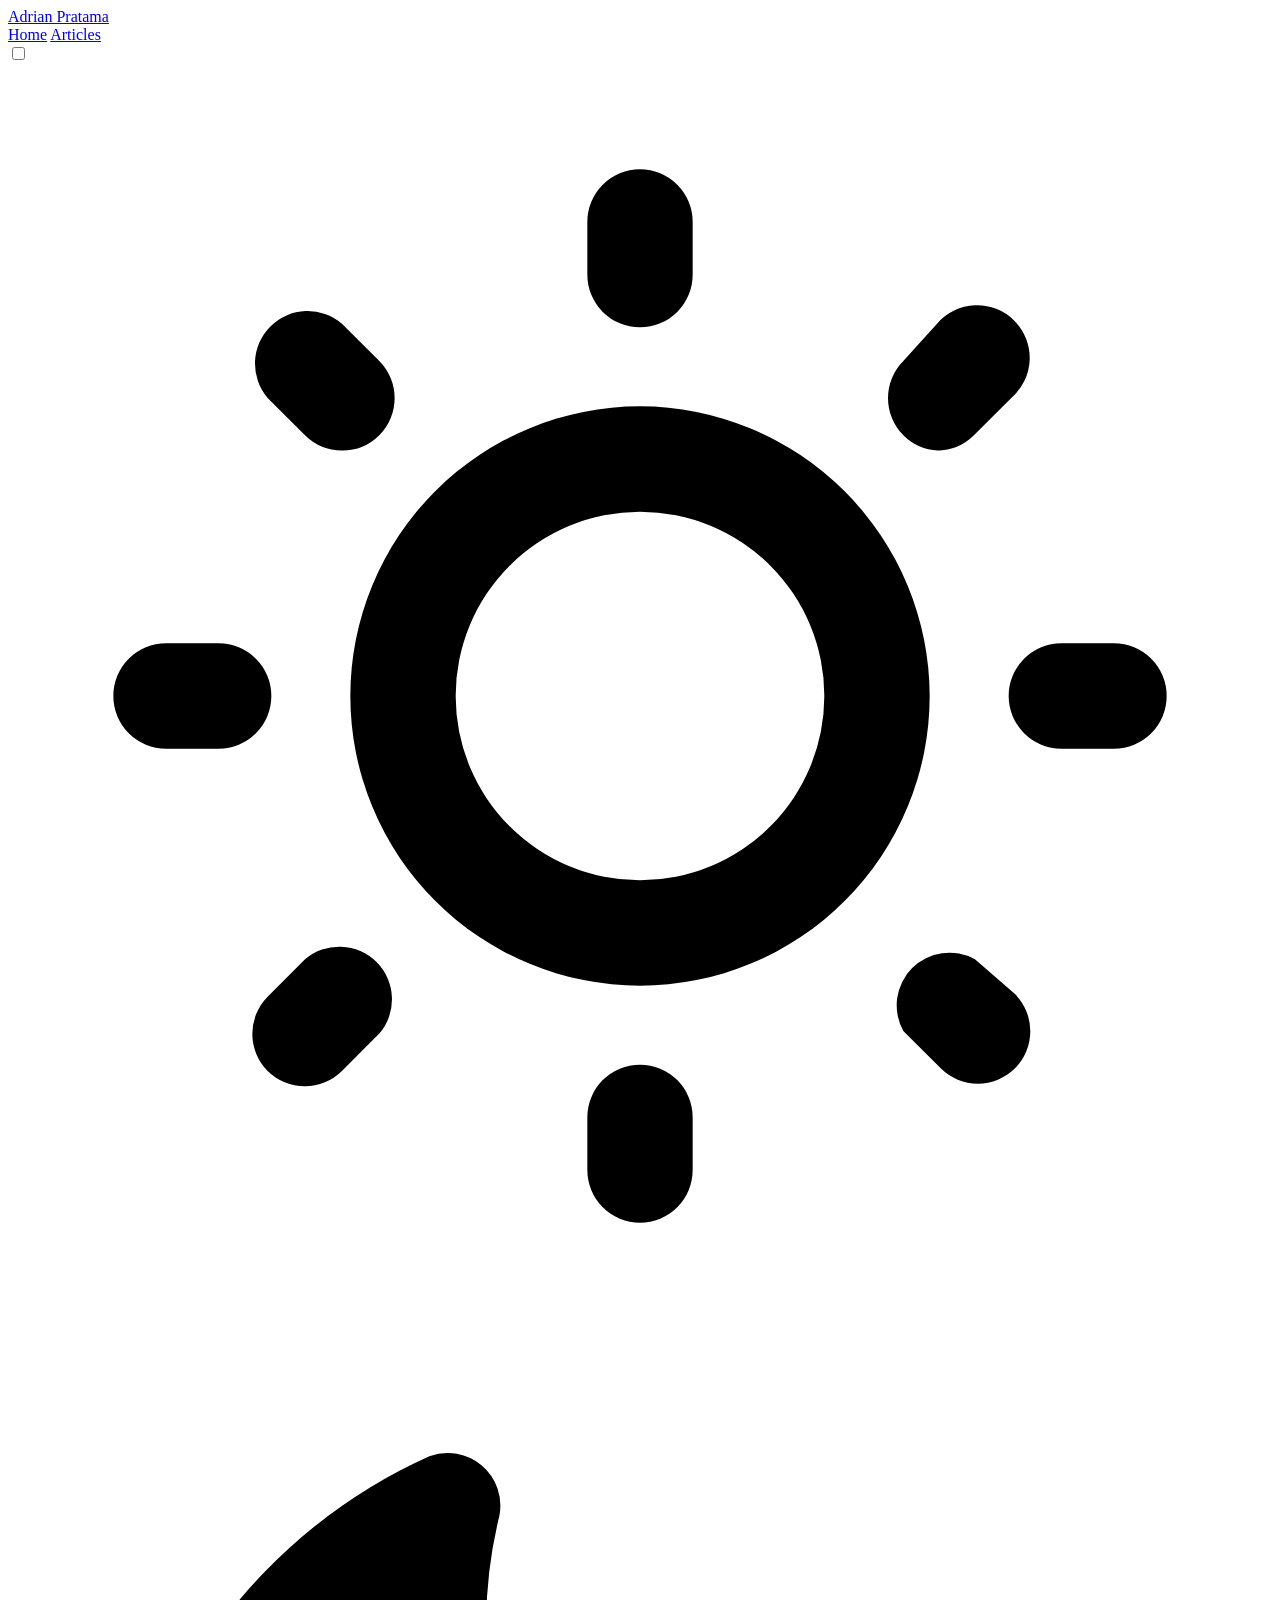
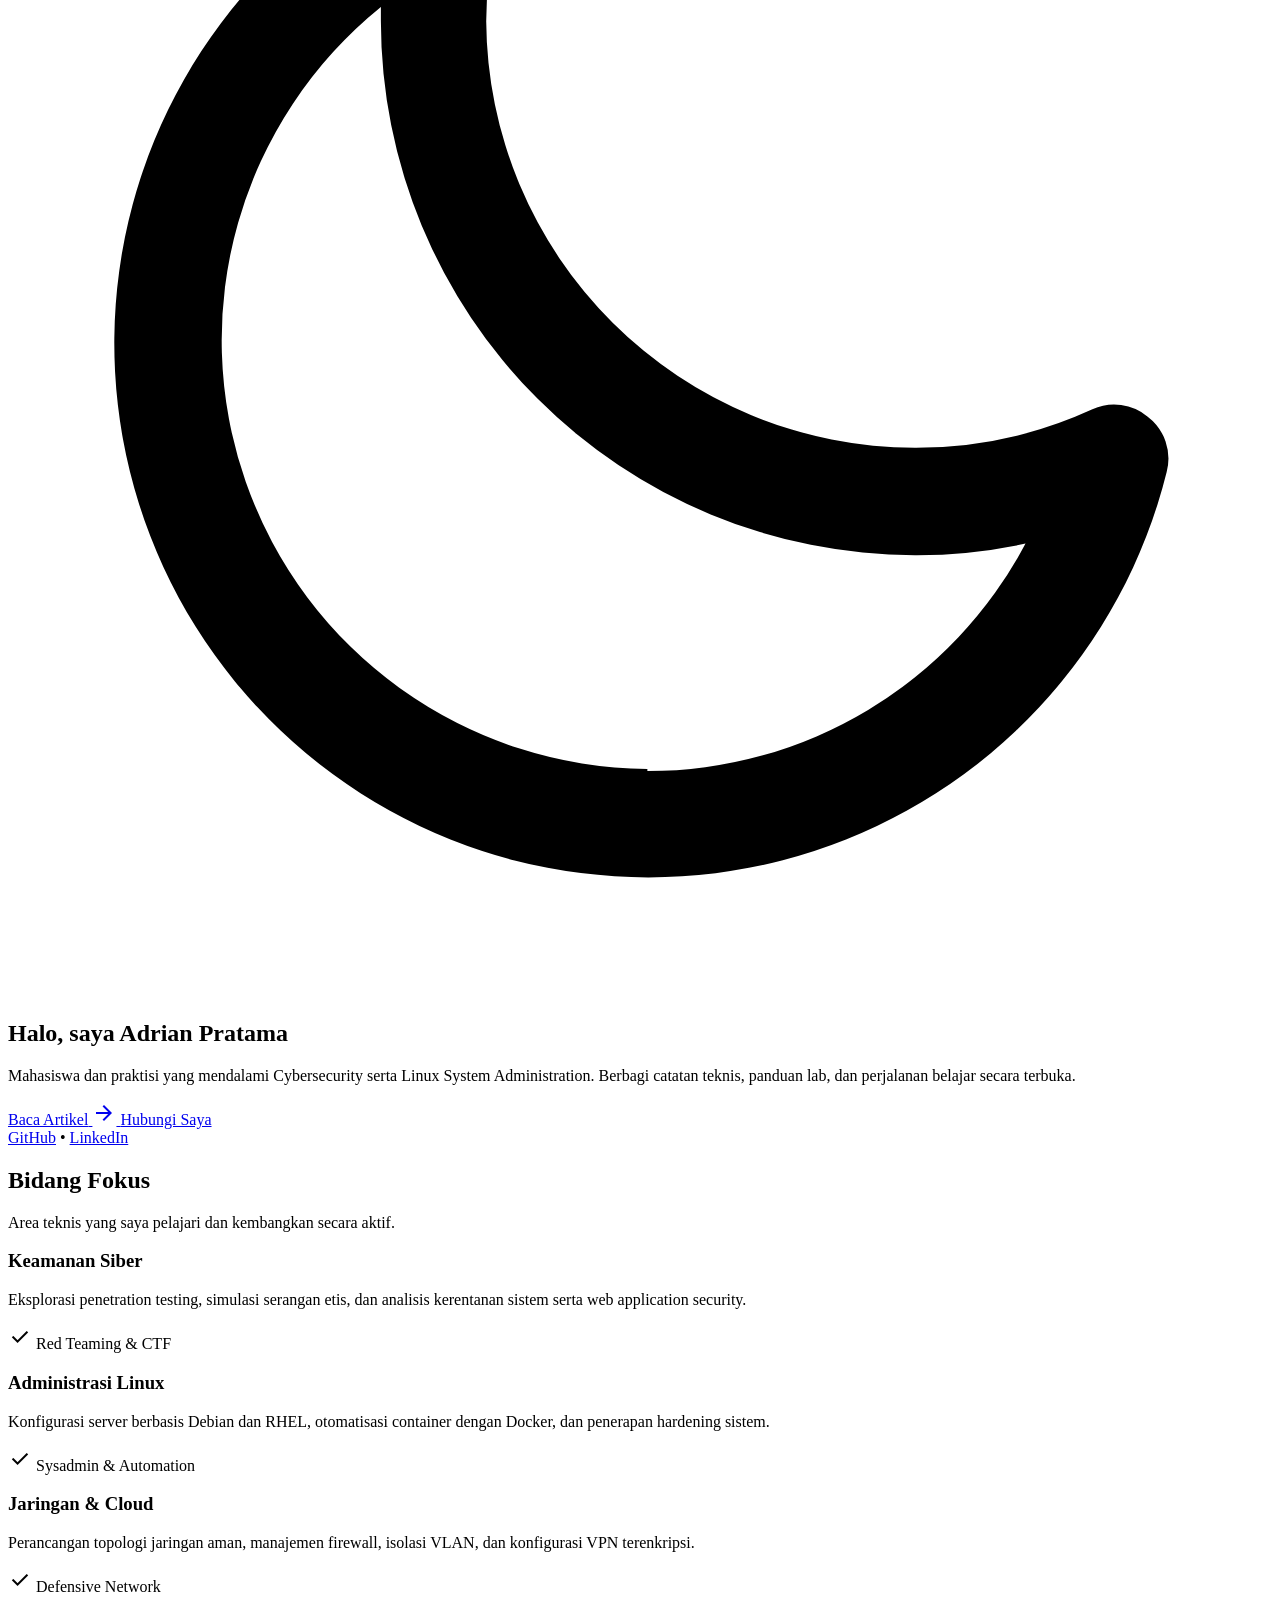
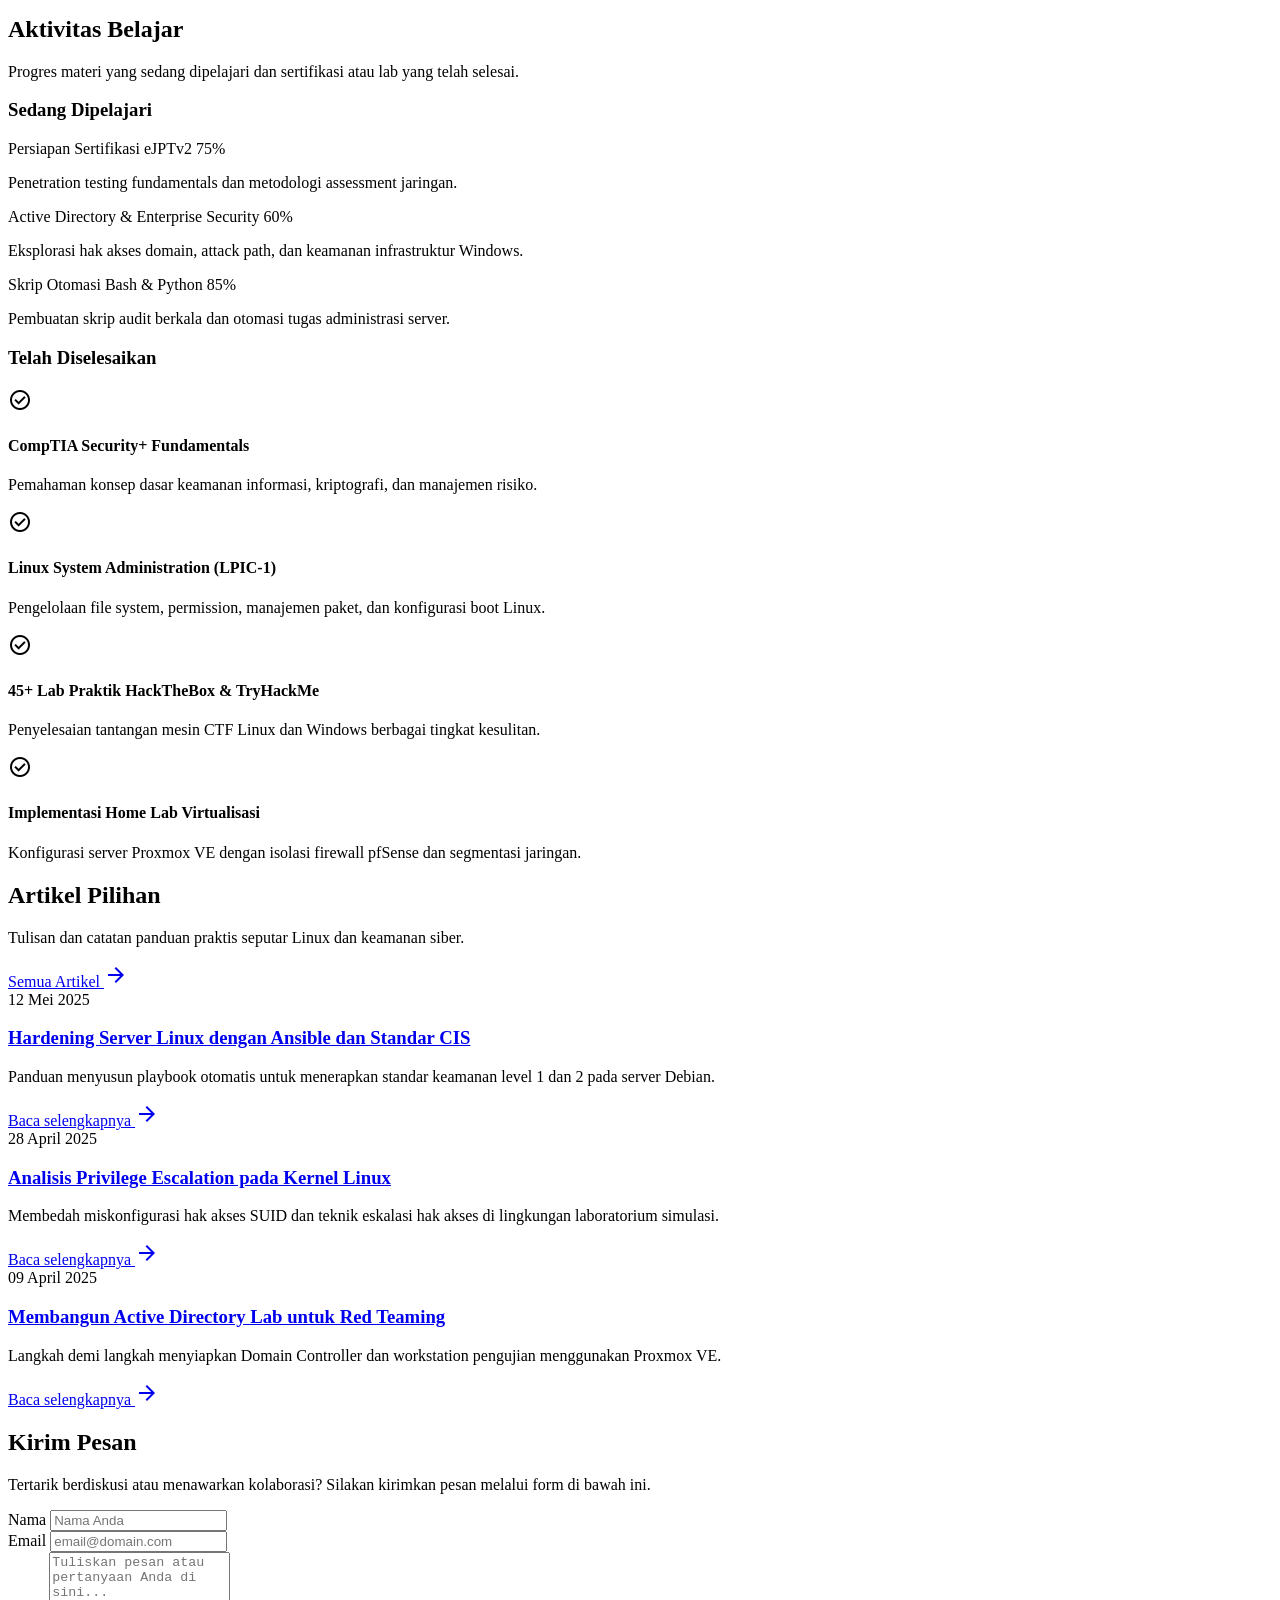
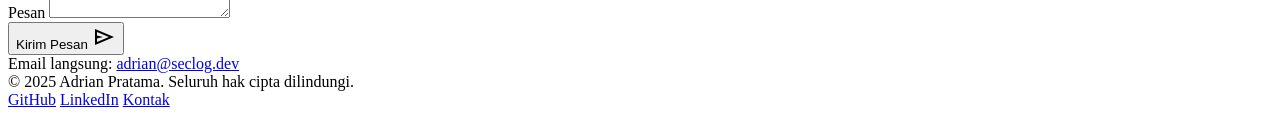
==== public/index.html @ cccb8312 "membuat fitur dark mode/light mode dan membuat tampilan website menjadi responsive" ====
<!doctype html>
<html class="dark" data-theme="dark" lang="en">
  <head>
    <meta charset="utf-8" />
    <meta content="width=device-width, initial-scale=1.0" name="viewport" />
    <title>Adrian | SecLog - Cybersecurity &amp; Sysadmin Portfolio</title>

    <!-- Theme Initialization (prevents FOUC) -->
    <script>
      (function() {
        const theme = localStorage.getItem('theme') || 'dark';
        document.documentElement.setAttribute('data-theme', theme);
        if (theme === 'dark') {
          document.documentElement.classList.add('dark');
        } else {
          document.documentElement.classList.remove('dark');
        }
      })();
    </script>

    <!-- Fonts -->
    <link href="https://fonts.googleapis.com" rel="preconnect" />
    <link crossorigin="" href="https://fonts.gstatic.com" rel="preconnect" />
    <link
      href="https://fonts.googleapis.com/css2?family=Geist:wght@100..900&family=JetBrains+Mono:wght@100..900&family=Material+Symbols+Outlined:wght,FILL@100..700,0..1&display=swap"
      rel="stylesheet"
    />

    <!-- Compiled Tailwind CSS + DaisyUI -->
    <link rel="stylesheet" href="./output.css" />
    <script src="./script.js" defer></script>
  </head>
  <body
    class="bg-surface text-on-surface antialiased selection:bg-primary-container selection:text-on-primary-container min-h-screen flex flex-col font-body-md transition-colors duration-200"
  >
    <!-- TopNavBar (Shared Component) -->
    <header
      class="w-full bg-surface border-b border-outline-variant sticky top-0 z-50 transition-colors duration-200"
    >
      <div
        class="flex justify-between items-center w-full px-4 sm:px-6 py-3 sm:py-4 max-w-7xl mx-auto gap-2"
      >
        <a
          class="text-sm sm:text-body-lg font-medium text-on-surface hover:text-primary transition-colors flex items-center gap-2 font-mono shrink-0"
          href="./index.html"
        >
          <span
            class="inline-block w-2 h-2 rounded-full bg-primary animate-pulse"
          ></span>
          Adrian Pratama
        </a>
        
        <div class="flex items-center gap-3 sm:gap-6">
          <nav class="flex items-center gap-3 sm:gap-6 text-sm sm:text-body-md font-mono">
            <a class="text-primary font-medium" href="./index.html">Home</a>
            <a
              class="text-on-surface-variant hover:text-on-surface transition-colors"
              href="./articles/"
              >Articles</a
            >
          </nav>

          <div class="border-l border-outline-variant pl-3 sm:pl-6 flex items-center">
            <label class="swap swap-rotate btn btn-ghost btn-circle btn-sm text-on-surface hover:text-primary transition-colors cursor-pointer" title="Ganti Tema (Light/Dark)">
              <!-- this hidden checkbox controls the state -->
              <input type="checkbox" class="theme-controller" value="light" />

              <!-- sun icon (shown when unchecked / dark mode) -->
              <svg
                class="swap-off h-5 w-5 fill-current"
                xmlns="http://www.w3.org/2000/svg"
                viewBox="0 0 24 24">
                <path
                  d="M5.64,17l-.71.71a1,1,0,0,0,0,1.41,1,1,0,0,0,1.41,0l.71-.71A1,1,0,0,0,5.64,17ZM5,12a1,1,0,0,0-1-1H3a1,1,0,0,0,0,2H4A1,1,0,0,0,5,12Zm7-7a1,1,0,0,0,1-1V3a1,1,0,0,0-2,0V4A1,1,0,0,0,12,5ZM5.64,7.05a1,1,0,0,0,.7.29,1,1,0,0,0,.71-.29,1,1,0,0,0,0-1.41l-.71-.71A1,1,0,0,0,4.93,6.34Zm12,.29a1,1,0,0,0,.7-.29l.71-.71a1,1,0,1,0-1.41-1.41L17,5.64a1,1,0,0,0,0,1.41A1,1,0,0,0,17.66,7.34ZM21,11H20a1,1,0,0,0,0,2h1a1,1,0,0,0,0-2Zm-9,8a1,1,0,0,0-1,1v1a1,1,0,0,0,2,0V20A1,1,0,0,0,12,19ZM18.36,17A1,1,0,0,0,17,18.36l.71.71a1,1,0,0,0,1.41,0,1,1,0,0,0,0-1.41ZM12,6.5A5.5,5.5,0,1,0,17.5,12,5.51,5.51,0,0,0,12,6.5Zm0,9A3.5,3.5,0,1,1,15.5,12,3.5,3.5,0,0,1,12,15.5Z" />
              </svg>

              <!-- moon icon (shown when checked / light mode) -->
              <svg
                class="swap-on h-5 w-5 fill-current"
                xmlns="http://www.w3.org/2000/svg"
                viewBox="0 0 24 24">
                <path
                  d="M21.64,13a1,1,0,0,0-1.05-.14,8.05,8.05,0,0,1-3.37.73A8.15,8.15,0,0,1,9.08,5.49a8.59,8.59,0,0,1,.25-2A1,1,0,0,0,8,2.36,10.14,10.14,0,1,0,22,14.05,1,1,0,0,0,21.64,13Zm-9.5,6.69A8.14,8.14,0,0,1,7.08,5.22v.27A10.15,10.15,0,0,0,17.22,15.63a9.79,9.79,0,0,0,2.1-.22A8.11,8.11,0,0,1,12.14,19.73Z" />
              </svg>
            </label>
          </div>
        </div>
      </div>
    </header>

    <!-- Main Content Flow -->
    <main
      class="flex-1 w-full max-w-7xl mx-auto px-4 sm:px-6 py-8 md:py-12 flex flex-col gap-12 md:gap-20"
    >
      <!-- 1. Hero & Introduction Section -->
      <section
        class="border-b border-outline-variant pb-10 sm:pb-12 pt-2 sm:pt-4 max-w-3xl space-y-6"
      >
        <div class="space-y-4">
          <h1
            class="text-3xl sm:text-4xl md:text-display-hero font-headline-lg text-on-surface tracking-tight"
          >
            Halo, saya Adrian Pratama
          </h1>
          <p class="text-base sm:text-body-lg text-on-surface-variant leading-relaxed">
            Mahasiswa dan praktisi yang mendalami Cybersecurity serta Linux
            System Administration. Berbagi catatan teknis, panduan lab, dan
            perjalanan belajar secara terbuka.
          </p>
        </div>
        <div class="flex flex-wrap items-center gap-3 sm:gap-4 pt-2">
          <a
            class="px-5 py-2.5 rounded bg-primary text-on-primary-fixed hover:bg-primary-fixed font-medium text-sm sm:text-body-md transition-colors inline-flex items-center gap-2 shadow-sm"
            href="./articles/"
          >
            <span>Baca Artikel</span>
            <span class="material-symbols-outlined text-sm">arrow_forward</span>
          </a>
          <a
            class="px-5 py-2.5 rounded bg-surface-container border border-outline-variant hover:border-primary text-on-surface transition-colors text-sm sm:text-body-md font-medium inline-flex items-center gap-2"
            href="#contact"
          >
            Hubungi Saya
          </a>
          <div
            class="flex items-center gap-3 ml-1 sm:ml-2 text-xs sm:text-body-sm text-on-surface-variant font-mono"
          >
            <a
              class="hover:text-primary transition-colors"
              href="https://github.com"
              rel="noreferrer"
              target="_blank"
              >GitHub</a
            >
            <span class="text-outline-variant">•</span>
            <a
              class="hover:text-primary transition-colors"
              href="https://linkedin.com"
              rel="noreferrer"
              target="_blank"
              >LinkedIn</a
            >
          </div>
        </div>
      </section>

      <!-- 2. Focus & Core Domains (Fokus Pada Bidang Apa) -->
      <section class="space-y-6">
        <div class="border-l-2 border-primary pl-4">
          <h2 class="text-2xl sm:text-headline-lg text-on-surface font-headline-lg font-semibold">
            Bidang Fokus
          </h2>
          <p class="text-sm sm:text-body-md text-on-surface-variant mt-1">
            Area teknis yang saya pelajari dan kembangkan secara aktif.
          </p>
        </div>
        <div class="grid grid-cols-1 md:grid-cols-3 gap-5 sm:gap-6">
          <div
            class="bg-surface-container-low border border-outline-variant rounded p-5 sm:p-6 flex flex-col justify-between space-y-4 hover:border-primary/50 transition-colors"
          >
            <div class="space-y-2">
              <h3 class="text-lg sm:text-headline-sm text-on-surface font-headline-sm font-medium">
                Keamanan Siber
              </h3>
              <p class="text-sm sm:text-body-md text-on-surface-variant leading-relaxed">
                Eksplorasi penetration testing, simulasi serangan etis, dan
                analisis kerentanan sistem serta web application security.
              </p>
            </div>
            <div
              class="text-xs sm:text-body-sm text-primary font-medium flex items-center gap-1.5 font-mono pt-2"
            >
              <span class="material-symbols-outlined text-sm">check</span>
              <span>Red Teaming &amp; CTF</span>
            </div>
          </div>

          <div
            class="bg-surface-container-low border border-outline-variant rounded p-5 sm:p-6 flex flex-col justify-between space-y-4 hover:border-secondary/50 transition-colors"
          >
            <div class="space-y-2">
              <h3 class="text-lg sm:text-headline-sm text-on-surface font-headline-sm font-medium">
                Administrasi Linux
              </h3>
              <p class="text-sm sm:text-body-md text-on-surface-variant leading-relaxed">
                Konfigurasi server berbasis Debian dan RHEL, otomatisasi
                container dengan Docker, dan penerapan hardening sistem.
              </p>
            </div>
            <div
              class="text-xs sm:text-body-sm text-secondary font-medium flex items-center gap-1.5 font-mono pt-2"
            >
              <span class="material-symbols-outlined text-sm">check</span>
              <span>Sysadmin &amp; Automation</span>
            </div>
          </div>

          <div
            class="bg-surface-container-low border border-outline-variant rounded p-5 sm:p-6 flex flex-col justify-between space-y-4 hover:border-tertiary/50 transition-colors"
          >
            <div class="space-y-2">
              <h3 class="text-lg sm:text-headline-sm text-on-surface font-headline-sm font-medium">
                Jaringan &amp; Cloud
              </h3>
              <p class="text-sm sm:text-body-md text-on-surface-variant leading-relaxed">
                Perancangan topologi jaringan aman, manajemen firewall, isolasi
                VLAN, dan konfigurasi VPN terenkripsi.
              </p>
            </div>
            <div
              class="text-xs sm:text-body-sm text-tertiary font-medium flex items-center gap-1.5 font-mono pt-2"
            >
              <span class="material-symbols-outlined text-sm">check</span>
              <span>Defensive Network</span>
            </div>
          </div>
        </div>
      </section>

      <!-- 3. Learning Tracker: Sedang Belajar & Telah Belajar -->
      <section class="space-y-6" id="learning">
        <div class="border-l-2 border-secondary pl-4">
          <h2 class="text-2xl sm:text-headline-lg text-on-surface font-headline-lg font-semibold">
            Aktivitas Belajar
          </h2>
          <p class="text-sm sm:text-body-md text-on-surface-variant mt-1">
            Progres materi yang sedang dipelajari dan sertifikasi atau lab yang telah selesai.
          </p>
        </div>
        <div class="grid grid-cols-1 lg:grid-cols-2 gap-5 sm:gap-6">
          <div
            class="bg-surface-container-low border border-outline-variant rounded p-5 sm:p-6 space-y-6"
          >
            <h3
              class="text-base sm:text-headline-sm text-on-surface font-medium pb-3 border-b border-outline-variant"
            >
              Sedang Dipelajari
            </h3>
            <div class="space-y-5">
              <div class="space-y-2">
                <div class="flex justify-between items-center text-sm sm:text-body-md">
                  <span class="text-on-surface font-medium"
                    >Persiapan Sertifikasi eJPTv2</span
                  >
                  <span class="text-primary text-xs sm:text-body-sm font-mono font-semibold"
                    >75%</span
                  >
                </div>
                <div
                  class="w-full bg-surface-container-highest h-2 rounded-full overflow-hidden"
                >
                  <div
                    class="bg-primary h-full rounded-full transition-all duration-500"
                    style="width: 75%"
                  ></div>
                </div>
                <p class="text-xs sm:text-body-sm text-on-surface-variant">
                  Penetration testing fundamentals dan metodologi assessment jaringan.
                </p>
              </div>

              <div class="space-y-2">
                <div class="flex justify-between items-center text-sm sm:text-body-md">
                  <span class="text-on-surface font-medium"
                    >Active Directory &amp; Enterprise Security</span
                  >
                  <span class="text-secondary text-xs sm:text-body-sm font-mono font-semibold"
                    >60%</span
                  >
                </div>
                <div
                  class="w-full bg-surface-container-highest h-2 rounded-full overflow-hidden"
                >
                  <div
                    class="bg-secondary h-full rounded-full transition-all duration-500"
                    style="width: 60%"
                  ></div>
                </div>
                <p class="text-xs sm:text-body-sm text-on-surface-variant">
                  Eksplorasi hak akses domain, attack path, dan keamanan infrastruktur Windows.
                </p>
              </div>

              <div class="space-y-2">
                <div class="flex justify-between items-center text-sm sm:text-body-md">
                  <span class="text-on-surface font-medium"
                    >Skrip Otomasi Bash &amp; Python</span
                  >
                  <span class="text-primary text-xs sm:text-body-sm font-mono font-semibold"
                    >85%</span
                  >
                </div>
                <div
                  class="w-full bg-surface-container-highest h-2 rounded-full overflow-hidden"
                >
                  <div
                    class="bg-primary h-full rounded-full transition-all duration-500"
                    style="width: 85%"
                  ></div>
                </div>
                <p class="text-xs sm:text-body-sm text-on-surface-variant">
                  Pembuatan skrip audit berkala dan otomasi tugas administrasi server.
                </p>
              </div>
            </div>
          </div>

          <div
            class="bg-surface-container-low border border-outline-variant rounded p-5 sm:p-6 space-y-6"
          >
            <h3
              class="text-base sm:text-headline-sm text-on-surface font-medium pb-3 border-b border-outline-variant"
            >
              Telah Diselesaikan
            </h3>
            <div class="space-y-3.5 sm:space-y-4">
              <div
                class="flex items-start gap-3 p-3 bg-surface-container rounded border border-outline-variant/30 hover:border-primary/40 transition-colors"
              >
                <span class="material-symbols-outlined text-primary mt-0.5 shrink-0"
                  >check_circle</span
                >
                <div>
                  <h4 class="text-sm sm:text-body-md text-on-surface font-medium">
                    CompTIA Security+ Fundamentals
                  </h4>
                  <p class="text-xs sm:text-body-sm text-on-surface-variant mt-0.5">
                    Pemahaman konsep dasar keamanan informasi, kriptografi, dan manajemen risiko.
                  </p>
                </div>
              </div>

              <div
                class="flex items-start gap-3 p-3 bg-surface-container rounded border border-outline-variant/30 hover:border-primary/40 transition-colors"
              >
                <span class="material-symbols-outlined text-primary mt-0.5 shrink-0"
                  >check_circle</span
                >
                <div>
                  <h4 class="text-sm sm:text-body-md text-on-surface font-medium">
                    Linux System Administration (LPIC-1)
                  </h4>
                  <p class="text-xs sm:text-body-sm text-on-surface-variant mt-0.5">
                    Pengelolaan file system, permission, manajemen paket, dan konfigurasi boot Linux.
                  </p>
                </div>
              </div>

              <div
                class="flex items-start gap-3 p-3 bg-surface-container rounded border border-outline-variant/30 hover:border-primary/40 transition-colors"
              >
                <span class="material-symbols-outlined text-primary mt-0.5 shrink-0"
                  >check_circle</span
                >
                <div>
                  <h4 class="text-sm sm:text-body-md text-on-surface font-medium">
                    45+ Lab Praktik HackTheBox &amp; TryHackMe
                  </h4>
                  <p class="text-xs sm:text-body-sm text-on-surface-variant mt-0.5">
                    Penyelesaian tantangan mesin CTF Linux dan Windows berbagai tingkat kesulitan.
                  </p>
                </div>
              </div>

              <div
                class="flex items-start gap-3 p-3 bg-surface-container rounded border border-outline-variant/30 hover:border-primary/40 transition-colors"
              >
                <span class="material-symbols-outlined text-primary mt-0.5 shrink-0"
                  >check_circle</span
                >
                <div>
                  <h4 class="text-sm sm:text-body-md text-on-surface font-medium">
                    Implementasi Home Lab Virtualisasi
                  </h4>
                  <p class="text-xs sm:text-body-sm text-on-surface-variant mt-0.5">
                    Konfigurasi server Proxmox VE dengan isolasi firewall pfSense dan segmentasi jaringan.
                  </p>
                </div>
              </div>
            </div>
          </div>
        </div>
      </section>

      <!-- 4. Featured Articles & Writeups -->
      <section class="space-y-6" id="articles">
        <div
          class="flex flex-col sm:flex-row sm:items-end justify-between gap-3 sm:gap-4 border-l-2 border-primary pl-4"
        >
          <div>
            <h2 class="text-2xl sm:text-headline-lg text-on-surface font-headline-lg font-semibold">
              Artikel Pilihan
            </h2>
            <p class="text-sm sm:text-body-md text-on-surface-variant mt-1">
              Tulisan dan catatan panduan praktis seputar Linux dan keamanan siber.
            </p>
          </div>
          <a
            class="inline-flex items-center gap-1.5 text-sm sm:text-body-md text-primary hover:underline font-medium"
            href="./articles/"
          >
            <span>Semua Artikel</span>
            <span class="material-symbols-outlined text-sm">arrow_forward</span>
          </a>
        </div>
        <div class="grid grid-cols-1 md:grid-cols-3 gap-5 sm:gap-6">
          <article
            class="bg-surface-container-low border border-outline-variant hover:border-primary transition-all duration-200 rounded p-5 sm:p-6 flex flex-col justify-between space-y-4 group"
          >
            <div class="space-y-3">
              <span class="text-xs sm:text-body-sm text-on-surface-variant font-mono"
                >12 Mei 2025</span
              >
              <h3
                class="text-base sm:text-headline-sm text-on-surface group-hover:text-primary transition-colors font-medium"
              >
                <a href="./articles/reading_article_clean_editorial_layout/"
                  >Hardening Server Linux dengan Ansible dan Standar CIS</a
                >
              </h3>
              <p class="text-xs sm:text-body-md text-on-surface-variant leading-relaxed">
                Panduan menyusun playbook otomatis untuk menerapkan standar keamanan level 1 dan 2 pada server Debian.
              </p>
            </div>
            <div
              class="pt-4 border-t border-outline-variant flex items-center justify-between text-xs sm:text-body-sm"
            >
              <a
                class="text-primary font-medium group-hover:underline inline-flex items-center gap-1"
                href="./articles/reading_article_clean_editorial_layout/"
              >
                <span>Baca selengkapnya</span>
                <span
                  class="material-symbols-outlined text-primary text-sm group-hover:translate-x-1 transition-transform"
                  >arrow_forward</span
                >
              </a>
            </div>
          </article>

          <article
            class="bg-surface-container-low border border-outline-variant hover:border-secondary transition-all duration-200 rounded p-5 sm:p-6 flex flex-col justify-between space-y-4 group"
          >
            <div class="space-y-3">
              <span class="text-xs sm:text-body-sm text-on-surface-variant font-mono"
                >28 April 2025</span
              >
              <h3
                class="text-base sm:text-headline-sm text-on-surface group-hover:text-secondary transition-colors font-medium"
              >
                <a href="./articles/reading_article_clean_editorial_layout/"
                  >Analisis Privilege Escalation pada Kernel Linux</a
                >
              </h3>
              <p class="text-xs sm:text-body-md text-on-surface-variant leading-relaxed">
                Membedah miskonfigurasi hak akses SUID dan teknik eskalasi hak akses di lingkungan laboratorium simulasi.
              </p>
            </div>
            <div
              class="pt-4 border-t border-outline-variant flex items-center justify-between text-xs sm:text-body-sm"
            >
              <a
                class="text-secondary font-medium group-hover:underline inline-flex items-center gap-1"
                href="./articles/reading_article_clean_editorial_layout/"
              >
                <span>Baca selengkapnya</span>
                <span
                  class="material-symbols-outlined text-secondary text-sm group-hover:translate-x-1 transition-transform"
                  >arrow_forward</span
                >
              </a>
            </div>
          </article>

          <article
            class="bg-surface-container-low border border-outline-variant hover:border-tertiary transition-all duration-200 rounded p-5 sm:p-6 flex flex-col justify-between space-y-4 group"
          >
            <div class="space-y-3">
              <span class="text-xs sm:text-body-sm text-on-surface-variant font-mono"
                >09 April 2025</span
              >
              <h3
                class="text-base sm:text-headline-sm text-on-surface group-hover:text-tertiary transition-colors font-medium"
              >
                <a href="./articles/reading_article_clean_editorial_layout/"
                  >Membangun Active Directory Lab untuk Red Teaming</a
                >
              </h3>
              <p class="text-xs sm:text-body-md text-on-surface-variant leading-relaxed">
                Langkah demi langkah menyiapkan Domain Controller dan workstation pengujian menggunakan Proxmox VE.
              </p>
            </div>
            <div
              class="pt-4 border-t border-outline-variant flex items-center justify-between text-xs sm:text-body-sm"
            >
              <a
                class="text-tertiary font-medium group-hover:underline inline-flex items-center gap-1"
                href="./articles/reading_article_clean_editorial_layout/"
              >
                <span>Baca selengkapnya</span>
                <span
                  class="material-symbols-outlined text-tertiary text-sm group-hover:translate-x-1 transition-transform"
                  >arrow_forward</span
                >
              </a>
            </div>
          </article>
        </div>
      </section>

      <!-- 5. Direct Email Contact Section -->
      <section class="space-y-6 max-w-3xl" id="contact">
        <div class="border-l-2 border-primary pl-4">
          <h2 class="text-2xl sm:text-headline-lg text-on-surface font-headline-lg font-semibold">
            Kirim Pesan
          </h2>
          <p class="text-sm sm:text-body-md text-on-surface-variant mt-1">
            Tertarik berdiskusi atau menawarkan kolaborasi? Silakan kirimkan pesan melalui form di bawah ini.
          </p>
        </div>
        <div
          class="bg-surface-container-low border border-outline-variant rounded p-5 sm:p-6 md:p-8"
        >
          <form class="space-y-5" data-contact-form>
            <div class="grid grid-cols-1 md:grid-cols-2 gap-4 sm:gap-5">
              <div class="space-y-2">
                <label
                  class="block text-sm sm:text-body-md font-medium text-on-surface"
                  for="caller_name"
                  >Nama</label
                >
                <input
                  class="w-full bg-surface-container-lowest border border-outline-variant rounded px-3.5 py-2.5 text-on-surface font-body-md placeholder:text-outline focus:outline-none focus:border-primary transition-colors text-sm"
                  id="caller_name"
                  placeholder="Nama Anda"
                  required=""
                  type="text"
                />
              </div>
              <div class="space-y-2">
                <label
                  class="block text-sm sm:text-body-md font-medium text-on-surface"
                  for="caller_email"
                  >Email</label
                >
                <input
                  class="w-full bg-surface-container-lowest border border-outline-variant rounded px-3.5 py-2.5 text-on-surface font-body-md placeholder:text-outline focus:outline-none focus:border-primary transition-colors text-sm"
                  id="caller_email"
                  placeholder="email@domain.com"
                  required=""
                  type="email"
                />
              </div>
            </div>
            <div class="space-y-2">
              <label
                class="block text-sm sm:text-body-md font-medium text-on-surface"
                for="transmission_body"
                >Pesan</label
              >
              <textarea
                class="w-full bg-surface-container-lowest border border-outline-variant rounded p-3 text-on-surface font-body-md text-sm placeholder:text-outline focus:outline-none focus:border-primary transition-colors resize-y"
                id="transmission_body"
                placeholder="Tuliskan pesan atau pertanyaan Anda di sini..."
                required=""
                rows="4"
              ></textarea>
            </div>
            <div
              class="flex flex-col sm:flex-row sm:items-center justify-between gap-4 pt-2"
            >
              <button
                class="px-5 py-2.5 rounded bg-primary text-on-primary-fixed hover:bg-primary-fixed font-medium text-sm sm:text-body-md flex items-center justify-center gap-2 transition-colors cursor-pointer w-full sm:w-auto"
                type="submit"
              >
                <span>Kirim Pesan</span>
                <span class="material-symbols-outlined text-sm">send</span>
              </button>
              <div class="text-xs sm:text-body-sm text-on-surface-variant font-mono">
                Email langsung:
                <a
                  class="text-primary hover:underline font-mono"
                  href="mailto:adrian@seclog.dev"
                  >adrian@seclog.dev</a
                >
              </div>
            </div>
          </form>
        </div>
      </section>
    </main>

    <!-- Footer (Shared Component) -->
    <footer
      class="w-full bg-surface-container-lowest border-t border-outline-variant mt-12 sm:mt-16 transition-colors duration-200"
    >
      <div
        class="flex flex-col sm:flex-row justify-between items-center w-full px-4 sm:px-6 py-6 max-w-7xl mx-auto gap-4 text-xs sm:text-body-sm text-on-surface-variant font-mono text-center sm:text-left"
      >
        <div>© 2025 Adrian Pratama. Seluruh hak cipta dilindungi.</div>
        <div class="flex items-center gap-4 sm:gap-6">
          <a
            class="hover:text-primary transition-colors"
            href="https://github.com"
            rel="noreferrer"
            target="_blank"
            >GitHub</a
          >
          <a
            class="hover:text-primary transition-colors"
            href="https://linkedin.com"
            rel="noreferrer"
            target="_blank"
            >LinkedIn</a
          >
          <a class="hover:text-primary transition-colors" href="#contact"
            >Kontak</a
          >
        </div>
      </div>
    </footer>
  </body>
</html>
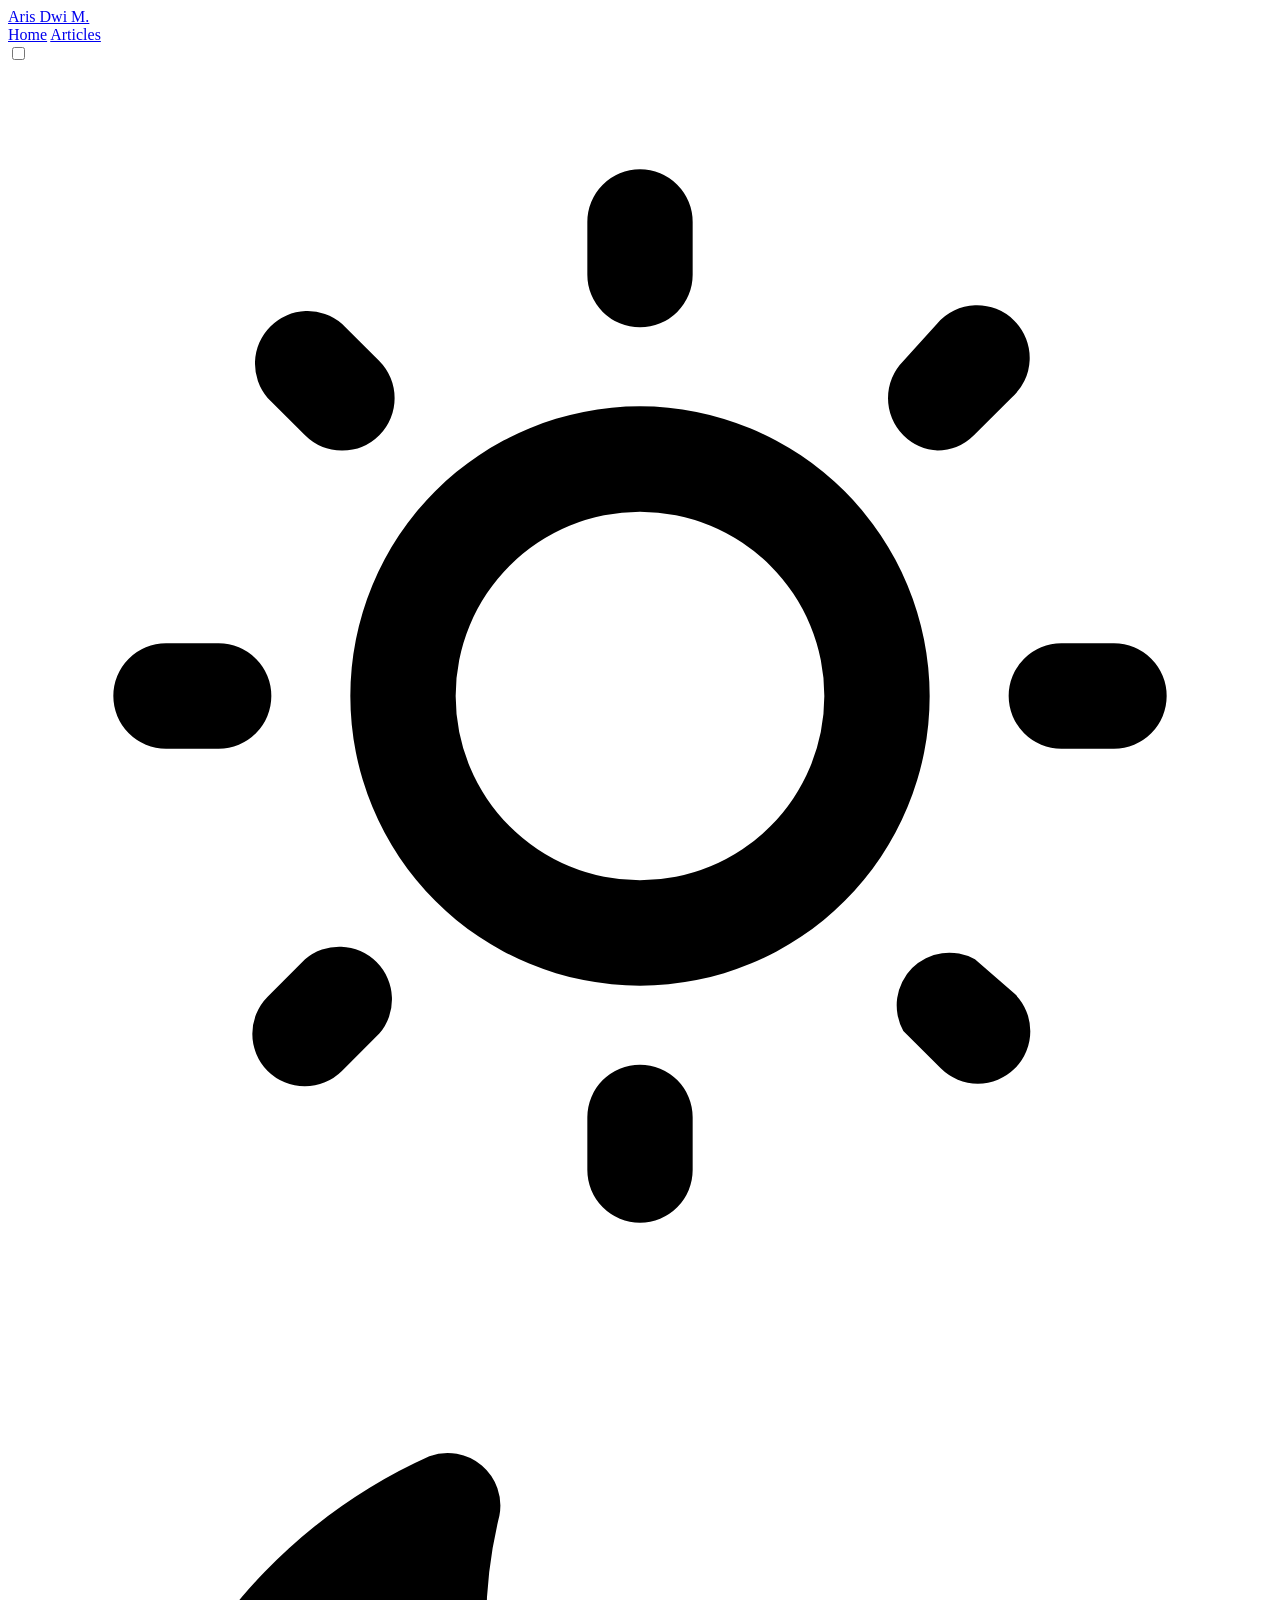
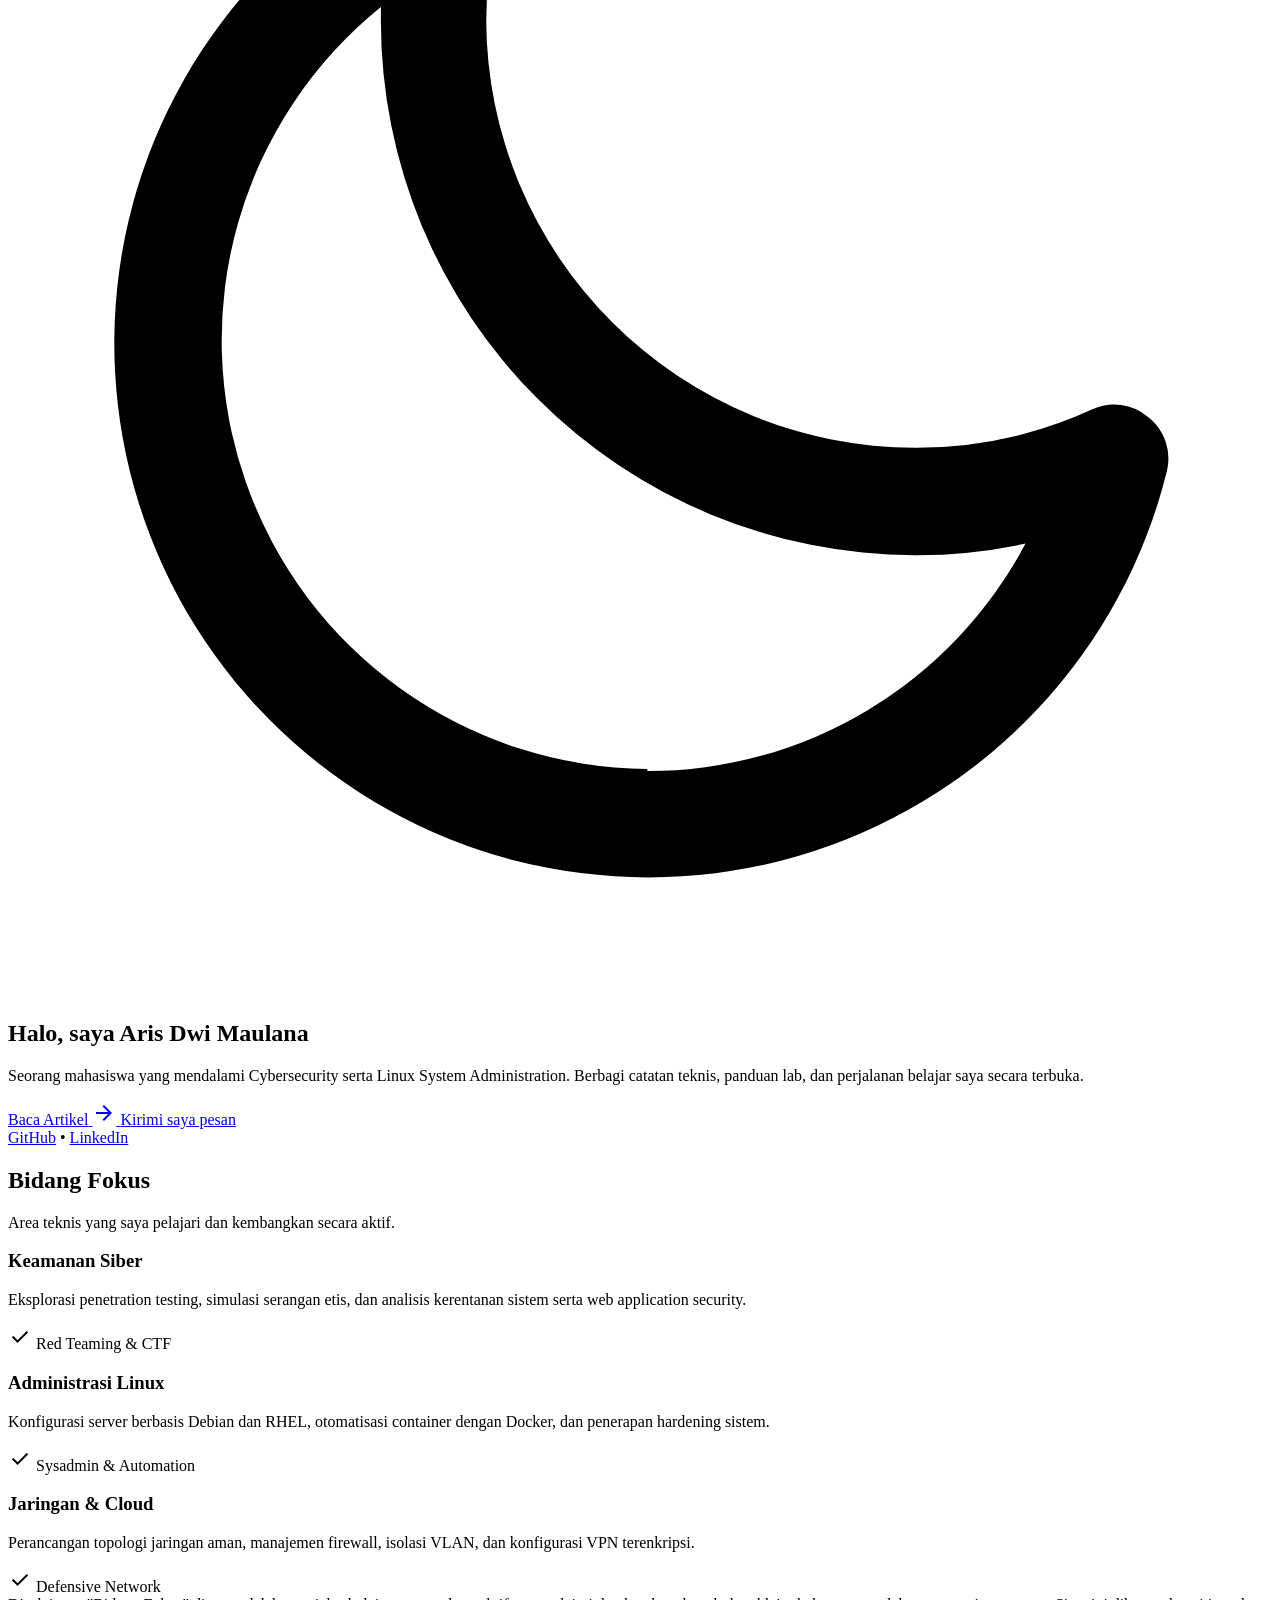
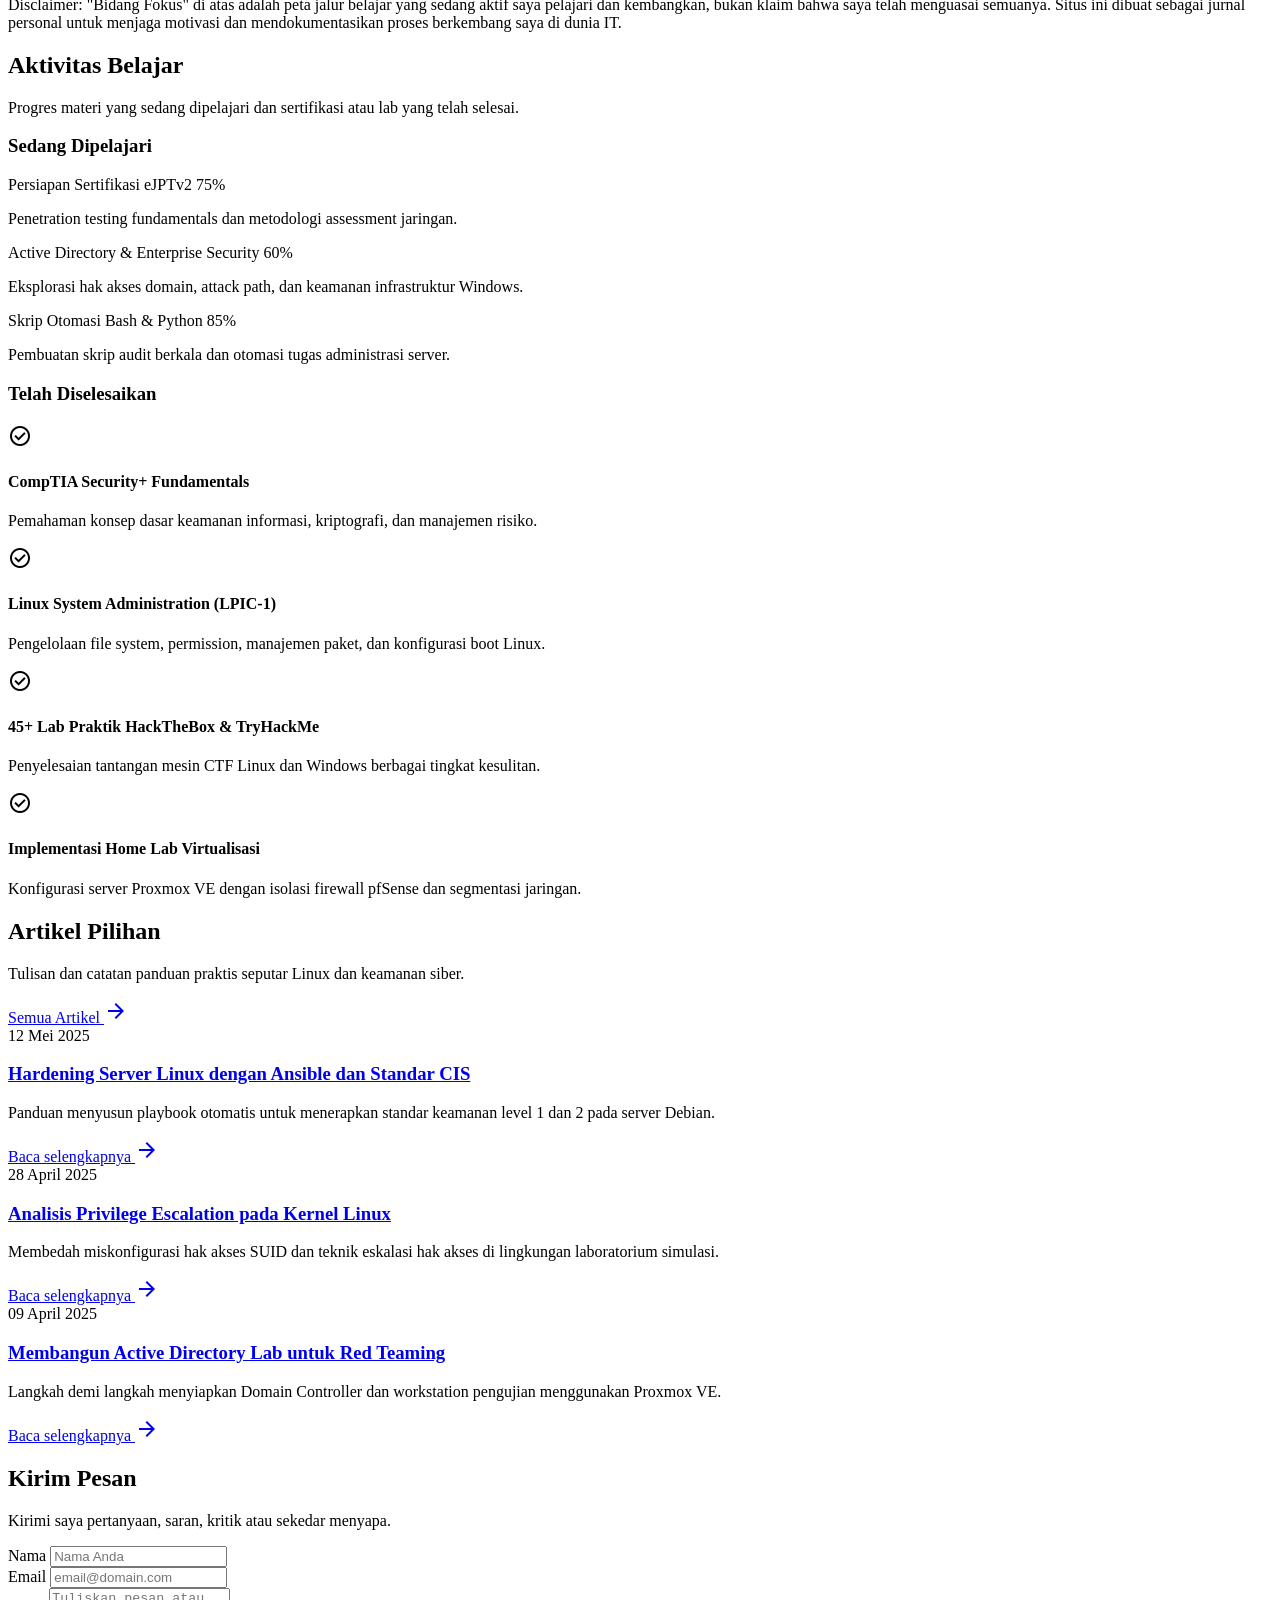
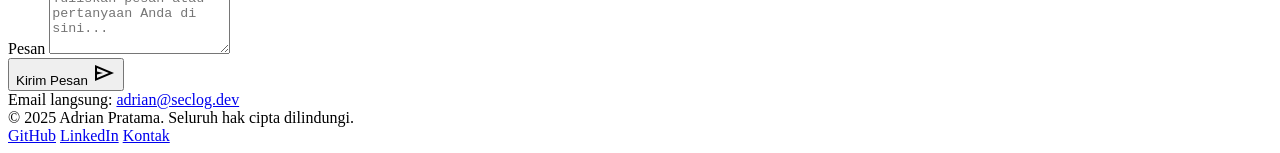
==== commit bb902f19: "mengubah tampilan minor" ====
--- a/public/index.html
+++ b/public/index.html
@@ -4,19 +4,6 @@
     <meta charset="utf-8" />
     <meta content="width=device-width, initial-scale=1.0" name="viewport" />
     <title>Adrian | SecLog - Cybersecurity &amp; Sysadmin Portfolio</title>
-
-    <!-- Theme Initialization (prevents FOUC) -->
-    <script>
-      (function() {
-        const theme = localStorage.getItem('theme') || 'dark';
-        document.documentElement.setAttribute('data-theme', theme);
-        if (theme === 'dark') {
-          document.documentElement.classList.add('dark');
-        } else {
-          document.documentElement.classList.remove('dark');
-        }
-      })();
-    </script>
 
     <!-- Fonts -->
     <link href="https://fonts.googleapis.com" rel="preconnect" />
@@ -28,7 +15,7 @@
 
     <!-- Compiled Tailwind CSS + DaisyUI -->
     <link rel="stylesheet" href="./output.css" />
-    <script src="./script.js" defer></script>
+    <script src="./home.js" defer></script>
   </head>
   <body
     class="bg-surface text-on-surface antialiased selection:bg-primary-container selection:text-on-primary-container min-h-screen flex flex-col font-body-md transition-colors duration-200"
@@ -47,21 +34,28 @@
           <span
             class="inline-block w-2 h-2 rounded-full bg-primary animate-pulse"
           ></span>
-          Adrian Pratama
+          Aris Dwi M.
         </a>
-        
+
         <div class="flex items-center gap-3 sm:gap-6">
-          <nav class="flex items-center gap-3 sm:gap-6 text-sm sm:text-body-md font-mono">
-            <a class="text-primary font-medium" href="./index.html">Home</a>
+          <nav
+            class="flex items-center gap-3 sm:gap-6 text-sm sm:text-body-md font-mono"
+          >
+            <a class="text-primary font-medium border-b border-primary pb-1"" href="./index.html">Home</a>
             <a
-              class="text-on-surface-variant hover:text-on-surface transition-colors"
+              class="text-on-surface-variant hover:text-on-surface transition-colors font-medium"
               href="./articles/"
               >Articles</a
             >
           </nav>
 
-          <div class="border-l border-outline-variant pl-3 sm:pl-6 flex items-center">
-            <label class="swap swap-rotate btn btn-ghost btn-circle btn-sm text-on-surface hover:text-primary transition-colors cursor-pointer" title="Ganti Tema (Light/Dark)">
+          <div
+            class="border-l border-outline-variant pl-3 sm:pl-6 flex items-center"
+          >
+            <label
+              class="swap swap-rotate btn btn-ghost btn-circle btn-sm text-on-surface hover:text-primary transition-colors cursor-pointer"
+              title="Ganti Tema (Light/Dark)"
+            >
               <!-- this hidden checkbox controls the state -->
               <input type="checkbox" class="theme-controller" value="light" />
 
@@ -69,18 +63,22 @@
               <svg
                 class="swap-off h-5 w-5 fill-current"
                 xmlns="http://www.w3.org/2000/svg"
-                viewBox="0 0 24 24">
+                viewBox="0 0 24 24"
+              >
                 <path
-                  d="M5.64,17l-.71.71a1,1,0,0,0,0,1.41,1,1,0,0,0,1.41,0l.71-.71A1,1,0,0,0,5.64,17ZM5,12a1,1,0,0,0-1-1H3a1,1,0,0,0,0,2H4A1,1,0,0,0,5,12Zm7-7a1,1,0,0,0,1-1V3a1,1,0,0,0-2,0V4A1,1,0,0,0,12,5ZM5.64,7.05a1,1,0,0,0,.7.29,1,1,0,0,0,.71-.29,1,1,0,0,0,0-1.41l-.71-.71A1,1,0,0,0,4.93,6.34Zm12,.29a1,1,0,0,0,.7-.29l.71-.71a1,1,0,1,0-1.41-1.41L17,5.64a1,1,0,0,0,0,1.41A1,1,0,0,0,17.66,7.34ZM21,11H20a1,1,0,0,0,0,2h1a1,1,0,0,0,0-2Zm-9,8a1,1,0,0,0-1,1v1a1,1,0,0,0,2,0V20A1,1,0,0,0,12,19ZM18.36,17A1,1,0,0,0,17,18.36l.71.71a1,1,0,0,0,1.41,0,1,1,0,0,0,0-1.41ZM12,6.5A5.5,5.5,0,1,0,17.5,12,5.51,5.51,0,0,0,12,6.5Zm0,9A3.5,3.5,0,1,1,15.5,12,3.5,3.5,0,0,1,12,15.5Z" />
+                  d="M5.64,17l-.71.71a1,1,0,0,0,0,1.41,1,1,0,0,0,1.41,0l.71-.71A1,1,0,0,0,5.64,17ZM5,12a1,1,0,0,0-1-1H3a1,1,0,0,0,0,2H4A1,1,0,0,0,5,12Zm7-7a1,1,0,0,0,1-1V3a1,1,0,0,0-2,0V4A1,1,0,0,0,12,5ZM5.64,7.05a1,1,0,0,0,.7.29,1,1,0,0,0,.71-.29,1,1,0,0,0,0-1.41l-.71-.71A1,1,0,0,0,4.93,6.34Zm12,.29a1,1,0,0,0,.7-.29l.71-.71a1,1,0,1,0-1.41-1.41L17,5.64a1,1,0,0,0,0,1.41A1,1,0,0,0,17.66,7.34ZM21,11H20a1,1,0,0,0,0,2h1a1,1,0,0,0,0-2Zm-9,8a1,1,0,0,0-1,1v1a1,1,0,0,0,2,0V20A1,1,0,0,0,12,19ZM18.36,17A1,1,0,0,0,17,18.36l.71.71a1,1,0,0,0,1.41,0,1,1,0,0,0,0-1.41ZM12,6.5A5.5,5.5,0,1,0,17.5,12,5.51,5.51,0,0,0,12,6.5Zm0,9A3.5,3.5,0,1,1,15.5,12,3.5,3.5,0,0,1,12,15.5Z"
+                />
               </svg>
 
               <!-- moon icon (shown when checked / light mode) -->
               <svg
                 class="swap-on h-5 w-5 fill-current"
                 xmlns="http://www.w3.org/2000/svg"
-                viewBox="0 0 24 24">
+                viewBox="0 0 24 24"
+              >
                 <path
-                  d="M21.64,13a1,1,0,0,0-1.05-.14,8.05,8.05,0,0,1-3.37.73A8.15,8.15,0,0,1,9.08,5.49a8.59,8.59,0,0,1,.25-2A1,1,0,0,0,8,2.36,10.14,10.14,0,1,0,22,14.05,1,1,0,0,0,21.64,13Zm-9.5,6.69A8.14,8.14,0,0,1,7.08,5.22v.27A10.15,10.15,0,0,0,17.22,15.63a9.79,9.79,0,0,0,2.1-.22A8.11,8.11,0,0,1,12.14,19.73Z" />
+                  d="M21.64,13a1,1,0,0,0-1.05-.14,8.05,8.05,0,0,1-3.37.73A8.15,8.15,0,0,1,9.08,5.49a8.59,8.59,0,0,1,.25-2A1,1,0,0,0,8,2.36,10.14,10.14,0,1,0,22,14.05,1,1,0,0,0,21.64,13Zm-9.5,6.69A8.14,8.14,0,0,1,7.08,5.22v.27A10.15,10.15,0,0,0,17.22,15.63a9.79,9.79,0,0,0,2.1-.22A8.11,8.11,0,0,1,12.14,19.73Z"
+                />
               </svg>
             </label>
           </div>
@@ -100,12 +98,14 @@
           <h1
             class="text-3xl sm:text-4xl md:text-display-hero font-headline-lg text-on-surface tracking-tight"
           >
-            Halo, saya Adrian Pratama
+            Halo, saya Aris Dwi Maulana
           </h1>
-          <p class="text-base sm:text-body-lg text-on-surface-variant leading-relaxed">
-            Mahasiswa dan praktisi yang mendalami Cybersecurity serta Linux
+          <p
+            class="text-base sm:text-body-lg text-on-surface-variant leading-relaxed"
+          >
+            Seorang mahasiswa yang mendalami Cybersecurity serta Linux
             System Administration. Berbagi catatan teknis, panduan lab, dan
-            perjalanan belajar secara terbuka.
+            perjalanan belajar saya secara terbuka.
           </p>
         </div>
         <div class="flex flex-wrap items-center gap-3 sm:gap-4 pt-2">
@@ -120,7 +120,7 @@
             class="px-5 py-2.5 rounded bg-surface-container border border-outline-variant hover:border-primary text-on-surface transition-colors text-sm sm:text-body-md font-medium inline-flex items-center gap-2"
             href="#contact"
           >
-            Hubungi Saya
+            Kirimi saya pesan
           </a>
           <div
             class="flex items-center gap-3 ml-1 sm:ml-2 text-xs sm:text-body-sm text-on-surface-variant font-mono"
@@ -147,7 +147,9 @@
       <!-- 2. Focus & Core Domains (Fokus Pada Bidang Apa) -->
       <section class="space-y-6">
         <div class="border-l-2 border-primary pl-4">
-          <h2 class="text-2xl sm:text-headline-lg text-on-surface font-headline-lg font-semibold">
+          <h2
+            class="text-2xl sm:text-headline-lg text-on-surface font-headline-lg font-semibold"
+          >
             Bidang Fokus
           </h2>
           <p class="text-sm sm:text-body-md text-on-surface-variant mt-1">
@@ -159,10 +161,14 @@
             class="bg-surface-container-low border border-outline-variant rounded p-5 sm:p-6 flex flex-col justify-between space-y-4 hover:border-primary/50 transition-colors"
           >
             <div class="space-y-2">
-              <h3 class="text-lg sm:text-headline-sm text-on-surface font-headline-sm font-medium">
+              <h3
+                class="text-lg sm:text-headline-sm text-on-surface font-headline-sm font-medium"
+              >
                 Keamanan Siber
               </h3>
-              <p class="text-sm sm:text-body-md text-on-surface-variant leading-relaxed">
+              <p
+                class="text-sm sm:text-body-md text-on-surface-variant leading-relaxed"
+              >
                 Eksplorasi penetration testing, simulasi serangan etis, dan
                 analisis kerentanan sistem serta web application security.
               </p>
@@ -179,10 +185,14 @@
             class="bg-surface-container-low border border-outline-variant rounded p-5 sm:p-6 flex flex-col justify-between space-y-4 hover:border-secondary/50 transition-colors"
           >
             <div class="space-y-2">
-              <h3 class="text-lg sm:text-headline-sm text-on-surface font-headline-sm font-medium">
+              <h3
+                class="text-lg sm:text-headline-sm text-on-surface font-headline-sm font-medium"
+              >
                 Administrasi Linux
               </h3>
-              <p class="text-sm sm:text-body-md text-on-surface-variant leading-relaxed">
+              <p
+                class="text-sm sm:text-body-md text-on-surface-variant leading-relaxed"
+              >
                 Konfigurasi server berbasis Debian dan RHEL, otomatisasi
                 container dengan Docker, dan penerapan hardening sistem.
               </p>
@@ -199,10 +209,14 @@
             class="bg-surface-container-low border border-outline-variant rounded p-5 sm:p-6 flex flex-col justify-between space-y-4 hover:border-tertiary/50 transition-colors"
           >
             <div class="space-y-2">
-              <h3 class="text-lg sm:text-headline-sm text-on-surface font-headline-sm font-medium">
+              <h3
+                class="text-lg sm:text-headline-sm text-on-surface font-headline-sm font-medium"
+              >
                 Jaringan &amp; Cloud
               </h3>
-              <p class="text-sm sm:text-body-md text-on-surface-variant leading-relaxed">
+              <p
+                class="text-sm sm:text-body-md text-on-surface-variant leading-relaxed"
+              >
                 Perancangan topologi jaringan aman, manajemen firewall, isolasi
                 VLAN, dan konfigurasi VPN terenkripsi.
               </p>
@@ -215,16 +229,25 @@
             </div>
           </div>
         </div>
-      </section>
+        <!-- Disclaimer -->
+         <div class="my-6 flex gap-3 rounded-lg border-l-4 bg-base-200 p-4 border border-base-300"> 
+          <div class="text-xs sm:text-sm text-base-content/50 font-sans leading-relaxed">
+            <span class="font-bold text-base-content">Disclaimer:</span> "Bidang Fokus" di atas adalah peta jalur belajar yang sedang aktif saya pelajari dan kembangkan, bukan klaim bahwa saya telah menguasai semuanya. Situs ini dibuat sebagai jurnal personal untuk menjaga motivasi dan mendokumentasikan proses berkembang saya di dunia IT.
+          </div>
+        </div>
+     </section>
 
       <!-- 3. Learning Tracker: Sedang Belajar & Telah Belajar -->
       <section class="space-y-6" id="learning">
         <div class="border-l-2 border-secondary pl-4">
-          <h2 class="text-2xl sm:text-headline-lg text-on-surface font-headline-lg font-semibold">
+          <h2
+            class="text-2xl sm:text-headline-lg text-on-surface font-headline-lg font-semibold"
+          >
             Aktivitas Belajar
           </h2>
           <p class="text-sm sm:text-body-md text-on-surface-variant mt-1">
-            Progres materi yang sedang dipelajari dan sertifikasi atau lab yang telah selesai.
+            Progres materi yang sedang dipelajari dan sertifikasi atau lab yang
+            telah selesai.
           </p>
         </div>
         <div class="grid grid-cols-1 lg:grid-cols-2 gap-5 sm:gap-6">
@@ -238,11 +261,14 @@
             </h3>
             <div class="space-y-5">
               <div class="space-y-2">
-                <div class="flex justify-between items-center text-sm sm:text-body-md">
+                <div
+                  class="flex justify-between items-center text-sm sm:text-body-md"
+                >
                   <span class="text-on-surface font-medium"
                     >Persiapan Sertifikasi eJPTv2</span
                   >
-                  <span class="text-primary text-xs sm:text-body-sm font-mono font-semibold"
+                  <span
+                    class="text-primary text-xs sm:text-body-sm font-mono font-semibold"
                     >75%</span
                   >
                 </div>
@@ -255,16 +281,20 @@
                   ></div>
                 </div>
                 <p class="text-xs sm:text-body-sm text-on-surface-variant">
-                  Penetration testing fundamentals dan metodologi assessment jaringan.
+                  Penetration testing fundamentals dan metodologi assessment
+                  jaringan.
                 </p>
               </div>
 
               <div class="space-y-2">
-                <div class="flex justify-between items-center text-sm sm:text-body-md">
+                <div
+                  class="flex justify-between items-center text-sm sm:text-body-md"
+                >
                   <span class="text-on-surface font-medium"
                     >Active Directory &amp; Enterprise Security</span
                   >
-                  <span class="text-secondary text-xs sm:text-body-sm font-mono font-semibold"
+                  <span
+                    class="text-secondary text-xs sm:text-body-sm font-mono font-semibold"
                     >60%</span
                   >
                 </div>
@@ -277,16 +307,20 @@
                   ></div>
                 </div>
                 <p class="text-xs sm:text-body-sm text-on-surface-variant">
-                  Eksplorasi hak akses domain, attack path, dan keamanan infrastruktur Windows.
+                  Eksplorasi hak akses domain, attack path, dan keamanan
+                  infrastruktur Windows.
                 </p>
               </div>
 
               <div class="space-y-2">
-                <div class="flex justify-between items-center text-sm sm:text-body-md">
+                <div
+                  class="flex justify-between items-center text-sm sm:text-body-md"
+                >
                   <span class="text-on-surface font-medium"
                     >Skrip Otomasi Bash &amp; Python</span
                   >
-                  <span class="text-primary text-xs sm:text-body-sm font-mono font-semibold"
+                  <span
+                    class="text-primary text-xs sm:text-body-sm font-mono font-semibold"
                     >85%</span
                   >
                 </div>
@@ -299,7 +333,8 @@
                   ></div>
                 </div>
                 <p class="text-xs sm:text-body-sm text-on-surface-variant">
-                  Pembuatan skrip audit berkala dan otomasi tugas administrasi server.
+                  Pembuatan skrip audit berkala dan otomasi tugas administrasi
+                  server.
                 </p>
               </div>
             </div>
@@ -317,15 +352,21 @@
               <div
                 class="flex items-start gap-3 p-3 bg-surface-container rounded border border-outline-variant/30 hover:border-primary/40 transition-colors"
               >
-                <span class="material-symbols-outlined text-primary mt-0.5 shrink-0"
+                <span
+                  class="material-symbols-outlined text-primary mt-0.5 shrink-0"
                   >check_circle</span
                 >
                 <div>
-                  <h4 class="text-sm sm:text-body-md text-on-surface font-medium">
+                  <h4
+                    class="text-sm sm:text-body-md text-on-surface font-medium"
+                  >
                     CompTIA Security+ Fundamentals
                   </h4>
-                  <p class="text-xs sm:text-body-sm text-on-surface-variant mt-0.5">
-                    Pemahaman konsep dasar keamanan informasi, kriptografi, dan manajemen risiko.
+                  <p
+                    class="text-xs sm:text-body-sm text-on-surface-variant mt-0.5"
+                  >
+                    Pemahaman konsep dasar keamanan informasi, kriptografi, dan
+                    manajemen risiko.
                   </p>
                 </div>
               </div>
@@ -333,15 +374,21 @@
               <div
                 class="flex items-start gap-3 p-3 bg-surface-container rounded border border-outline-variant/30 hover:border-primary/40 transition-colors"
               >
-                <span class="material-symbols-outlined text-primary mt-0.5 shrink-0"
+                <span
+                  class="material-symbols-outlined text-primary mt-0.5 shrink-0"
                   >check_circle</span
                 >
                 <div>
-                  <h4 class="text-sm sm:text-body-md text-on-surface font-medium">
+                  <h4
+                    class="text-sm sm:text-body-md text-on-surface font-medium"
+                  >
                     Linux System Administration (LPIC-1)
                   </h4>
-                  <p class="text-xs sm:text-body-sm text-on-surface-variant mt-0.5">
-                    Pengelolaan file system, permission, manajemen paket, dan konfigurasi boot Linux.
+                  <p
+                    class="text-xs sm:text-body-sm text-on-surface-variant mt-0.5"
+                  >
+                    Pengelolaan file system, permission, manajemen paket, dan
+                    konfigurasi boot Linux.
                   </p>
                 </div>
               </div>
@@ -349,15 +396,21 @@
               <div
                 class="flex items-start gap-3 p-3 bg-surface-container rounded border border-outline-variant/30 hover:border-primary/40 transition-colors"
               >
-                <span class="material-symbols-outlined text-primary mt-0.5 shrink-0"
+                <span
+                  class="material-symbols-outlined text-primary mt-0.5 shrink-0"
                   >check_circle</span
                 >
                 <div>
-                  <h4 class="text-sm sm:text-body-md text-on-surface font-medium">
+                  <h4
+                    class="text-sm sm:text-body-md text-on-surface font-medium"
+                  >
                     45+ Lab Praktik HackTheBox &amp; TryHackMe
                   </h4>
-                  <p class="text-xs sm:text-body-sm text-on-surface-variant mt-0.5">
-                    Penyelesaian tantangan mesin CTF Linux dan Windows berbagai tingkat kesulitan.
+                  <p
+                    class="text-xs sm:text-body-sm text-on-surface-variant mt-0.5"
+                  >
+                    Penyelesaian tantangan mesin CTF Linux dan Windows berbagai
+                    tingkat kesulitan.
                   </p>
                 </div>
               </div>
@@ -365,15 +418,21 @@
               <div
                 class="flex items-start gap-3 p-3 bg-surface-container rounded border border-outline-variant/30 hover:border-primary/40 transition-colors"
               >
-                <span class="material-symbols-outlined text-primary mt-0.5 shrink-0"
+                <span
+                  class="material-symbols-outlined text-primary mt-0.5 shrink-0"
                   >check_circle</span
                 >
                 <div>
-                  <h4 class="text-sm sm:text-body-md text-on-surface font-medium">
+                  <h4
+                    class="text-sm sm:text-body-md text-on-surface font-medium"
+                  >
                     Implementasi Home Lab Virtualisasi
                   </h4>
-                  <p class="text-xs sm:text-body-sm text-on-surface-variant mt-0.5">
-                    Konfigurasi server Proxmox VE dengan isolasi firewall pfSense dan segmentasi jaringan.
+                  <p
+                    class="text-xs sm:text-body-sm text-on-surface-variant mt-0.5"
+                  >
+                    Konfigurasi server Proxmox VE dengan isolasi firewall
+                    pfSense dan segmentasi jaringan.
                   </p>
                 </div>
               </div>
@@ -388,11 +447,14 @@
           class="flex flex-col sm:flex-row sm:items-end justify-between gap-3 sm:gap-4 border-l-2 border-primary pl-4"
         >
           <div>
-            <h2 class="text-2xl sm:text-headline-lg text-on-surface font-headline-lg font-semibold">
+            <h2
+              class="text-2xl sm:text-headline-lg text-on-surface font-headline-lg font-semibold"
+            >
               Artikel Pilihan
             </h2>
             <p class="text-sm sm:text-body-md text-on-surface-variant mt-1">
-              Tulisan dan catatan panduan praktis seputar Linux dan keamanan siber.
+              Tulisan dan catatan panduan praktis seputar Linux dan keamanan
+              siber.
             </p>
           </div>
           <a
@@ -408,7 +470,8 @@
             class="bg-surface-container-low border border-outline-variant hover:border-primary transition-all duration-200 rounded p-5 sm:p-6 flex flex-col justify-between space-y-4 group"
           >
             <div class="space-y-3">
-              <span class="text-xs sm:text-body-sm text-on-surface-variant font-mono"
+              <span
+                class="text-xs sm:text-body-sm text-on-surface-variant font-mono"
                 >12 Mei 2025</span
               >
               <h3
@@ -418,8 +481,11 @@
                   >Hardening Server Linux dengan Ansible dan Standar CIS</a
                 >
               </h3>
-              <p class="text-xs sm:text-body-md text-on-surface-variant leading-relaxed">
-                Panduan menyusun playbook otomatis untuk menerapkan standar keamanan level 1 dan 2 pada server Debian.
+              <p
+                class="text-xs sm:text-body-md text-on-surface-variant leading-relaxed"
+              >
+                Panduan menyusun playbook otomatis untuk menerapkan standar
+                keamanan level 1 dan 2 pada server Debian.
               </p>
             </div>
             <div
@@ -442,7 +508,8 @@
             class="bg-surface-container-low border border-outline-variant hover:border-secondary transition-all duration-200 rounded p-5 sm:p-6 flex flex-col justify-between space-y-4 group"
           >
             <div class="space-y-3">
-              <span class="text-xs sm:text-body-sm text-on-surface-variant font-mono"
+              <span
+                class="text-xs sm:text-body-sm text-on-surface-variant font-mono"
                 >28 April 2025</span
               >
               <h3
@@ -452,8 +519,11 @@
                   >Analisis Privilege Escalation pada Kernel Linux</a
                 >
               </h3>
-              <p class="text-xs sm:text-body-md text-on-surface-variant leading-relaxed">
-                Membedah miskonfigurasi hak akses SUID dan teknik eskalasi hak akses di lingkungan laboratorium simulasi.
+              <p
+                class="text-xs sm:text-body-md text-on-surface-variant leading-relaxed"
+              >
+                Membedah miskonfigurasi hak akses SUID dan teknik eskalasi hak
+                akses di lingkungan laboratorium simulasi.
               </p>
             </div>
             <div
@@ -476,7 +546,8 @@
             class="bg-surface-container-low border border-outline-variant hover:border-tertiary transition-all duration-200 rounded p-5 sm:p-6 flex flex-col justify-between space-y-4 group"
           >
             <div class="space-y-3">
-              <span class="text-xs sm:text-body-sm text-on-surface-variant font-mono"
+              <span
+                class="text-xs sm:text-body-sm text-on-surface-variant font-mono"
                 >09 April 2025</span
               >
               <h3
@@ -486,8 +557,11 @@
                   >Membangun Active Directory Lab untuk Red Teaming</a
                 >
               </h3>
-              <p class="text-xs sm:text-body-md text-on-surface-variant leading-relaxed">
-                Langkah demi langkah menyiapkan Domain Controller dan workstation pengujian menggunakan Proxmox VE.
+              <p
+                class="text-xs sm:text-body-md text-on-surface-variant leading-relaxed"
+              >
+                Langkah demi langkah menyiapkan Domain Controller dan
+                workstation pengujian menggunakan Proxmox VE.
               </p>
             </div>
             <div
@@ -509,13 +583,15 @@
       </section>
 
       <!-- 5. Direct Email Contact Section -->
-      <section class="space-y-6 max-w-3xl" id="contact">
+      <section class="space-y-6 max-w-3xl mx-a" id="contact">
         <div class="border-l-2 border-primary pl-4">
-          <h2 class="text-2xl sm:text-headline-lg text-on-surface font-headline-lg font-semibold">
+          <h2
+            class="text-2xl sm:text-headline-lg text-on-surface font-headline-lg font-semibold"
+          >
             Kirim Pesan
           </h2>
           <p class="text-sm sm:text-body-md text-on-surface-variant mt-1">
-            Tertarik berdiskusi atau menawarkan kolaborasi? Silakan kirimkan pesan melalui form di bawah ini.
+            Kirimi saya pertanyaan, saran, kritik atau sekedar menyapa.
           </p>
         </div>
         <div
@@ -576,7 +652,9 @@
                 <span>Kirim Pesan</span>
                 <span class="material-symbols-outlined text-sm">send</span>
               </button>
-              <div class="text-xs sm:text-body-sm text-on-surface-variant font-mono">
+              <div
+                class="text-xs sm:text-body-sm text-on-surface-variant font-mono"
+              >
                 Email langsung:
                 <a
                   class="text-primary hover:underline font-mono"
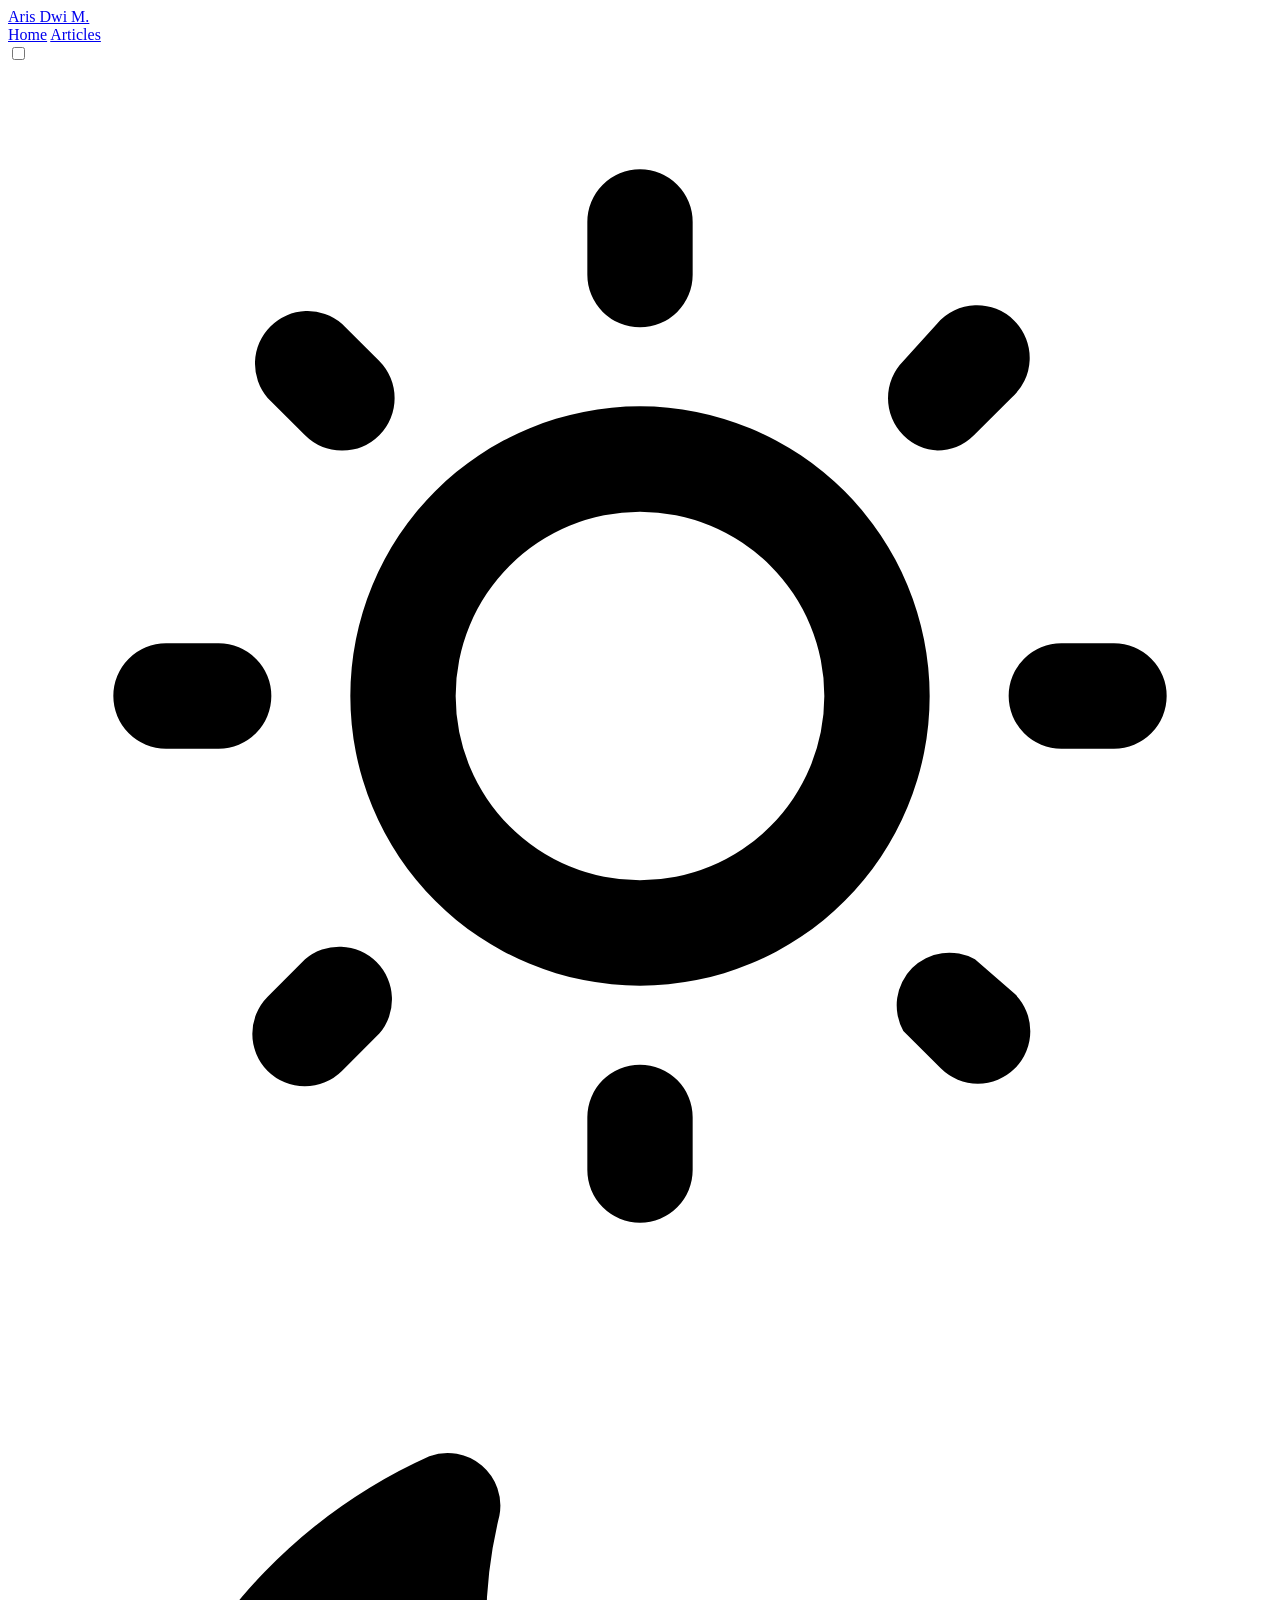
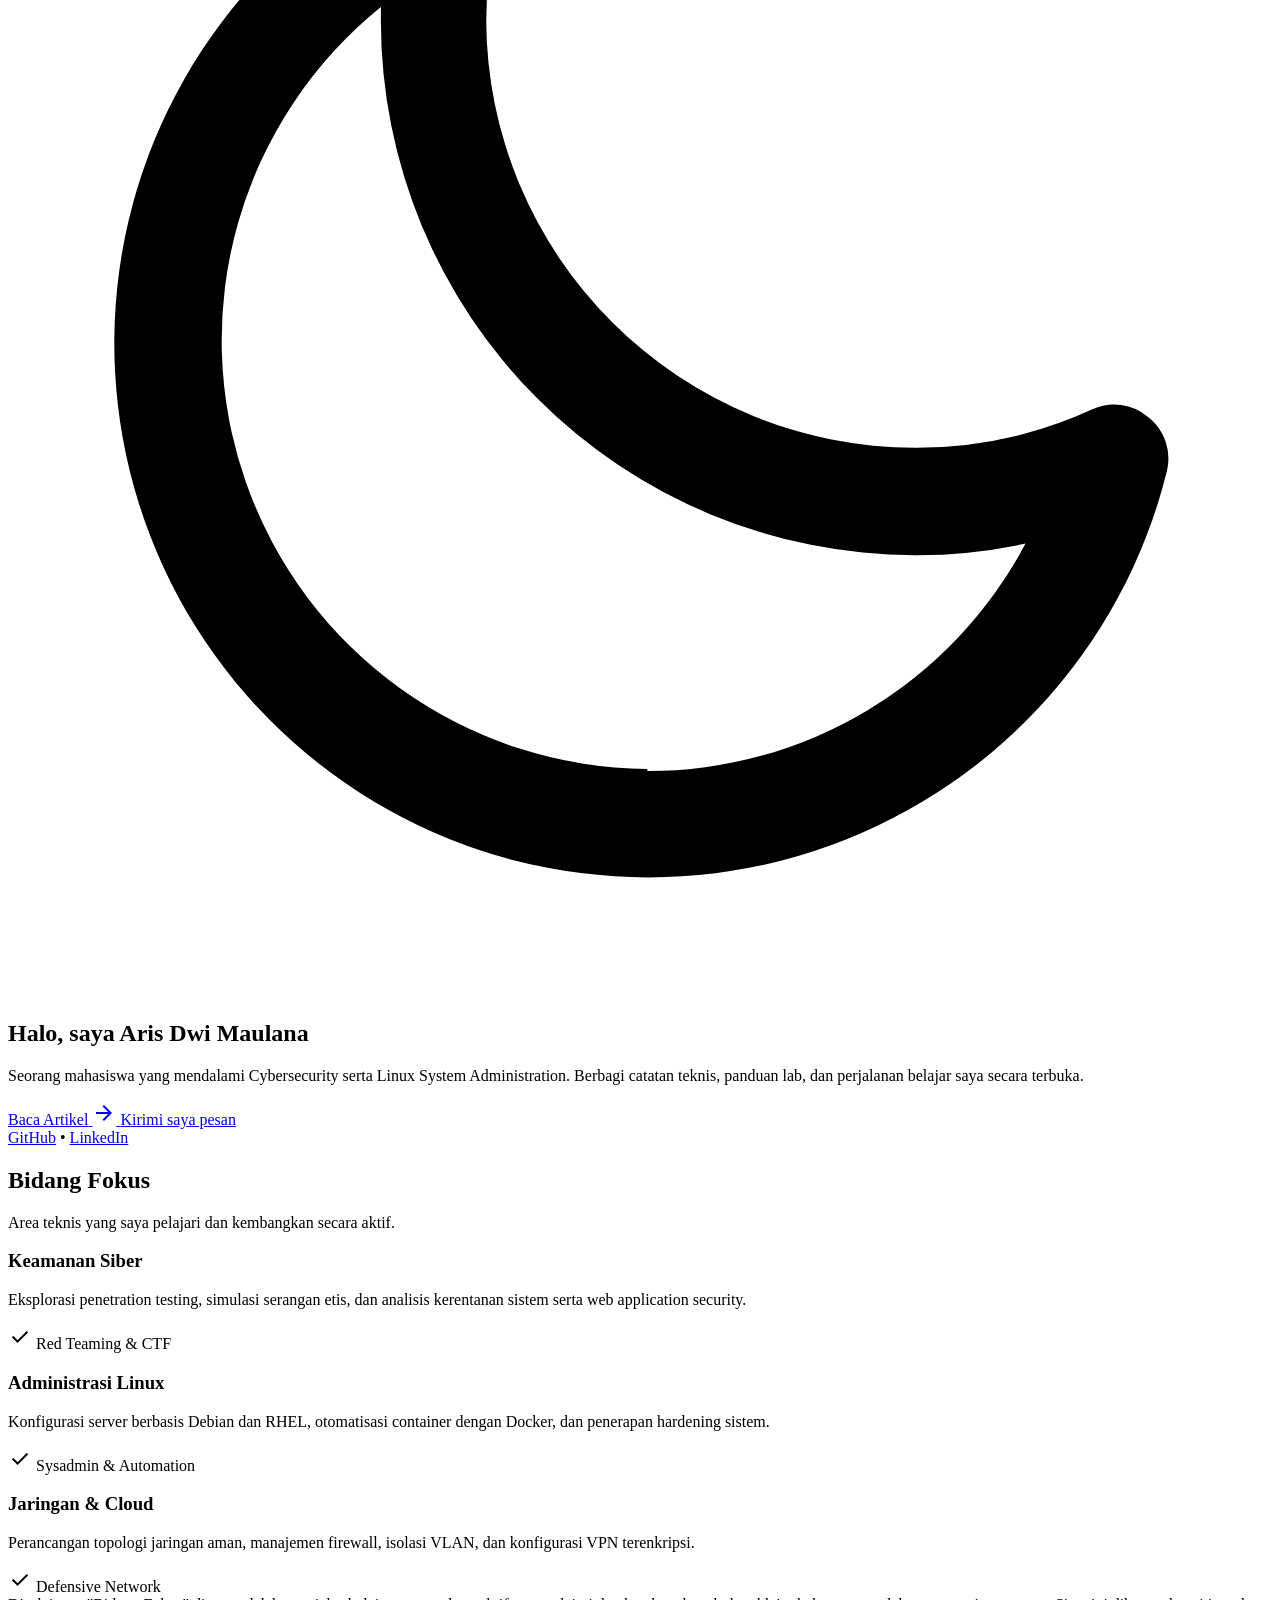
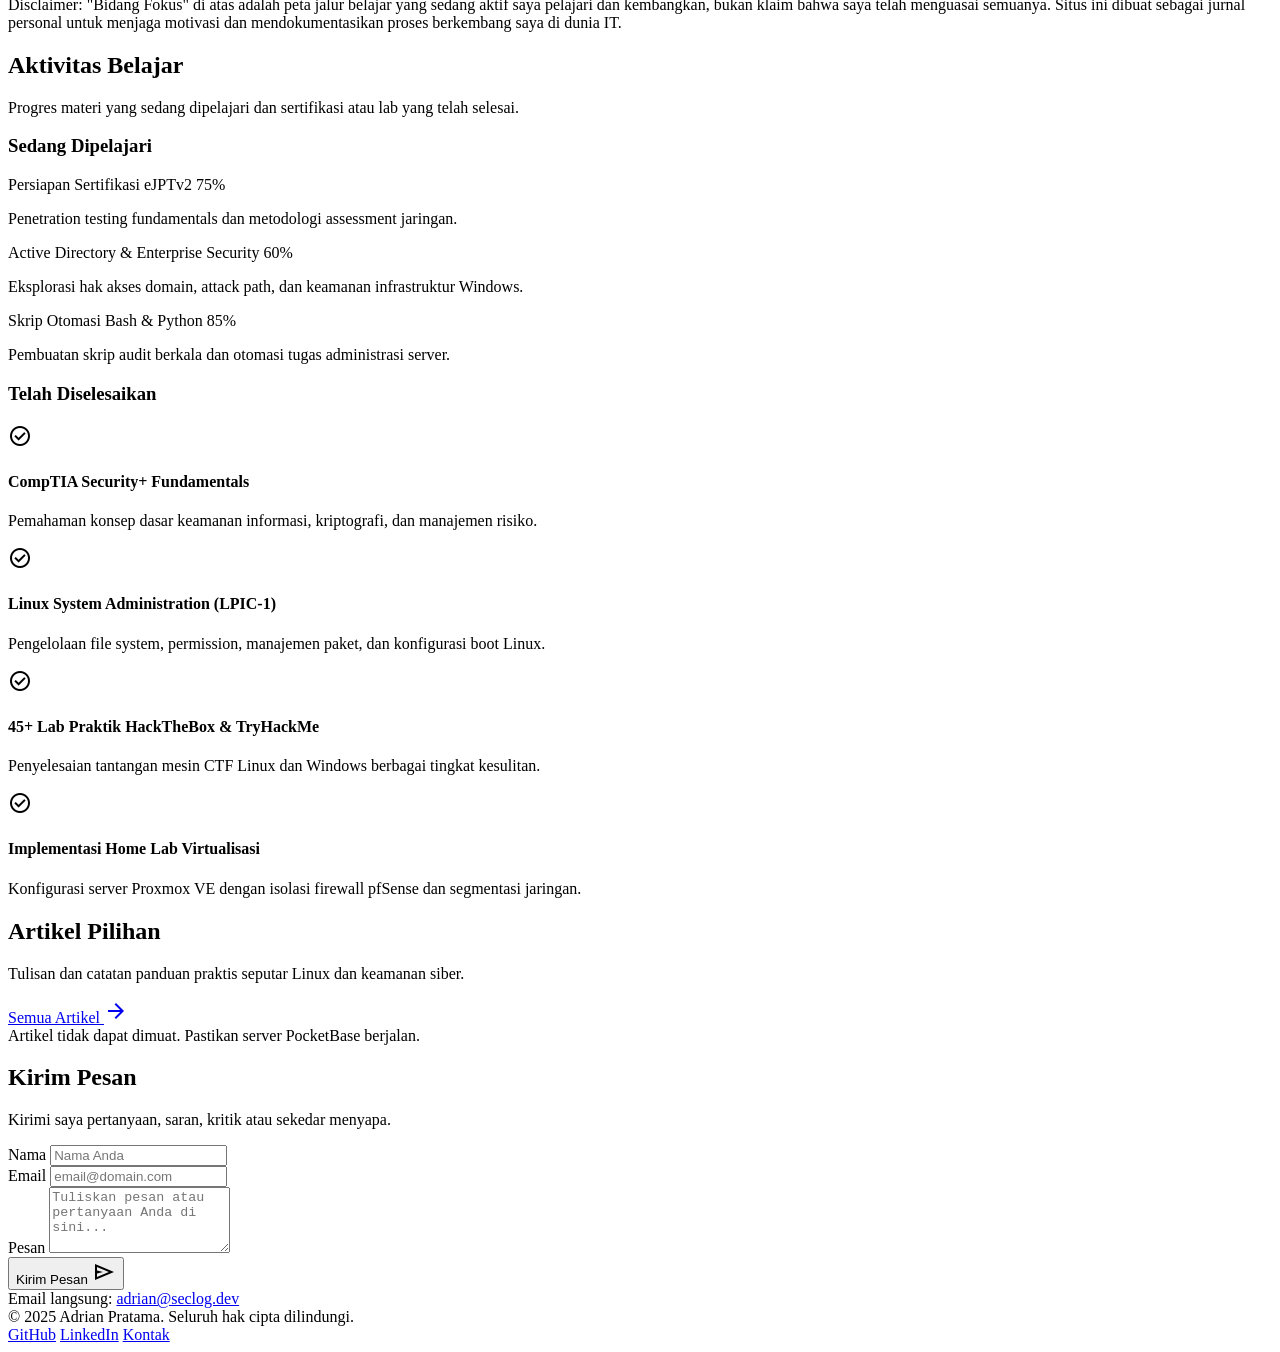
==== commit 1399ee10: "testing koneksi database" ====
--- a/public/index.html
+++ b/public/index.html
@@ -465,120 +465,11 @@
             <span class="material-symbols-outlined text-sm">arrow_forward</span>
           </a>
         </div>
-        <div class="grid grid-cols-1 md:grid-cols-3 gap-5 sm:gap-6">
-          <article
-            class="bg-surface-container-low border border-outline-variant hover:border-primary transition-all duration-200 rounded p-5 sm:p-6 flex flex-col justify-between space-y-4 group"
-          >
-            <div class="space-y-3">
-              <span
-                class="text-xs sm:text-body-sm text-on-surface-variant font-mono"
-                >12 Mei 2025</span
-              >
-              <h3
-                class="text-base sm:text-headline-sm text-on-surface group-hover:text-primary transition-colors font-medium"
-              >
-                <a href="./articles/reading_article_clean_editorial_layout/"
-                  >Hardening Server Linux dengan Ansible dan Standar CIS</a
-                >
-              </h3>
-              <p
-                class="text-xs sm:text-body-md text-on-surface-variant leading-relaxed"
-              >
-                Panduan menyusun playbook otomatis untuk menerapkan standar
-                keamanan level 1 dan 2 pada server Debian.
-              </p>
-            </div>
-            <div
-              class="pt-4 border-t border-outline-variant flex items-center justify-between text-xs sm:text-body-sm"
-            >
-              <a
-                class="text-primary font-medium group-hover:underline inline-flex items-center gap-1"
-                href="./articles/reading_article_clean_editorial_layout/"
-              >
-                <span>Baca selengkapnya</span>
-                <span
-                  class="material-symbols-outlined text-primary text-sm group-hover:translate-x-1 transition-transform"
-                  >arrow_forward</span
-                >
-              </a>
-            </div>
-          </article>
-
-          <article
-            class="bg-surface-container-low border border-outline-variant hover:border-secondary transition-all duration-200 rounded p-5 sm:p-6 flex flex-col justify-between space-y-4 group"
-          >
-            <div class="space-y-3">
-              <span
-                class="text-xs sm:text-body-sm text-on-surface-variant font-mono"
-                >28 April 2025</span
-              >
-              <h3
-                class="text-base sm:text-headline-sm text-on-surface group-hover:text-secondary transition-colors font-medium"
-              >
-                <a href="./articles/reading_article_clean_editorial_layout/"
-                  >Analisis Privilege Escalation pada Kernel Linux</a
-                >
-              </h3>
-              <p
-                class="text-xs sm:text-body-md text-on-surface-variant leading-relaxed"
-              >
-                Membedah miskonfigurasi hak akses SUID dan teknik eskalasi hak
-                akses di lingkungan laboratorium simulasi.
-              </p>
-            </div>
-            <div
-              class="pt-4 border-t border-outline-variant flex items-center justify-between text-xs sm:text-body-sm"
-            >
-              <a
-                class="text-secondary font-medium group-hover:underline inline-flex items-center gap-1"
-                href="./articles/reading_article_clean_editorial_layout/"
-              >
-                <span>Baca selengkapnya</span>
-                <span
-                  class="material-symbols-outlined text-secondary text-sm group-hover:translate-x-1 transition-transform"
-                  >arrow_forward</span
-                >
-              </a>
-            </div>
-          </article>
-
-          <article
-            class="bg-surface-container-low border border-outline-variant hover:border-tertiary transition-all duration-200 rounded p-5 sm:p-6 flex flex-col justify-between space-y-4 group"
-          >
-            <div class="space-y-3">
-              <span
-                class="text-xs sm:text-body-sm text-on-surface-variant font-mono"
-                >09 April 2025</span
-              >
-              <h3
-                class="text-base sm:text-headline-sm text-on-surface group-hover:text-tertiary transition-colors font-medium"
-              >
-                <a href="./articles/reading_article_clean_editorial_layout/"
-                  >Membangun Active Directory Lab untuk Red Teaming</a
-                >
-              </h3>
-              <p
-                class="text-xs sm:text-body-md text-on-surface-variant leading-relaxed"
-              >
-                Langkah demi langkah menyiapkan Domain Controller dan
-                workstation pengujian menggunakan Proxmox VE.
-              </p>
-            </div>
-            <div
-              class="pt-4 border-t border-outline-variant flex items-center justify-between text-xs sm:text-body-sm"
-            >
-              <a
-                class="text-tertiary font-medium group-hover:underline inline-flex items-center gap-1"
-                href="./articles/reading_article_clean_editorial_layout/"
-              >
-                <span>Baca selengkapnya</span>
-                <span
-                  class="material-symbols-outlined text-tertiary text-sm group-hover:translate-x-1 transition-transform"
-                  >arrow_forward</span
-                >
-              </a>
-            </div>
-          </article>
+        <div class="grid grid-cols-1 md:grid-cols-3 gap-5 sm:gap-6" id="featured-articles-grid">
+          <!-- Artikel dimuat secara dinamis oleh home.js dari PocketBase API -->
+          <div class="col-span-1 md:col-span-3 flex justify-center py-10">
+            <span class="loading loading-spinner loading-md text-primary"></span>
+          </div>
         </div>
       </section>
 
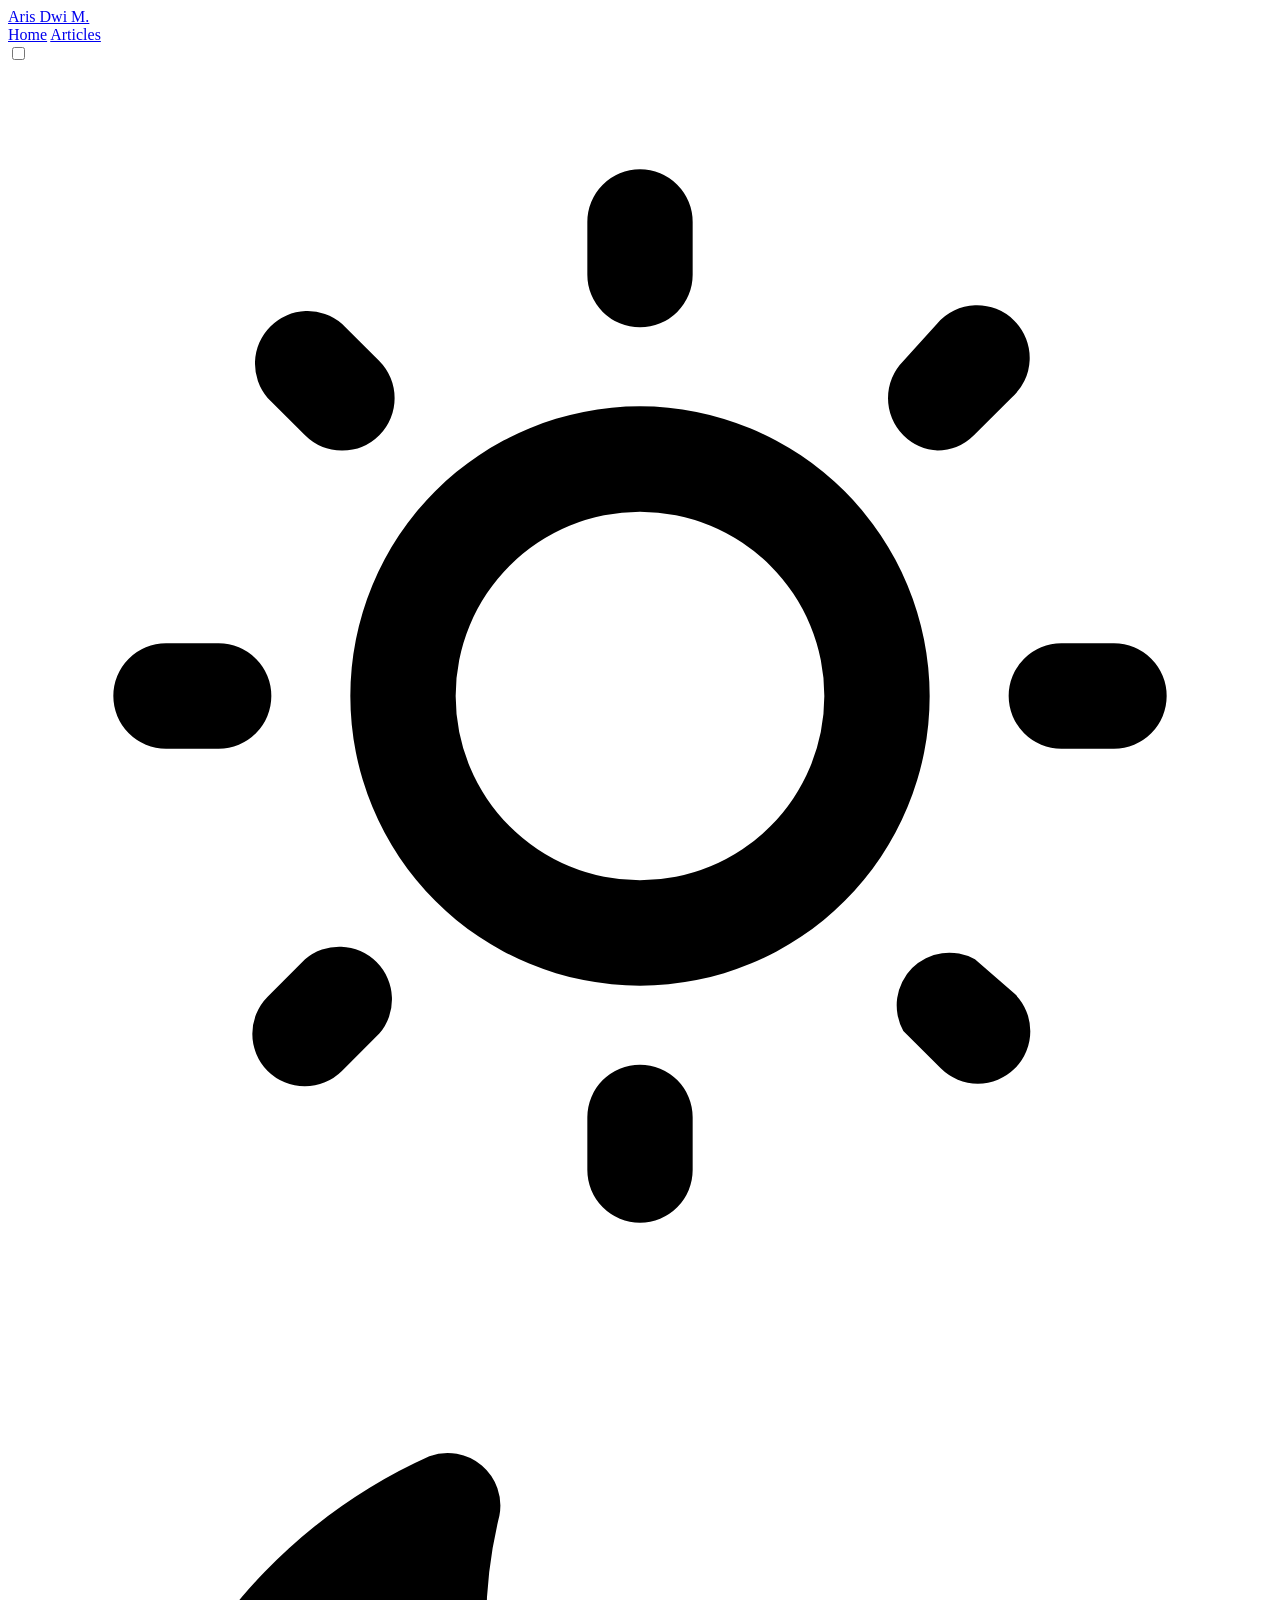
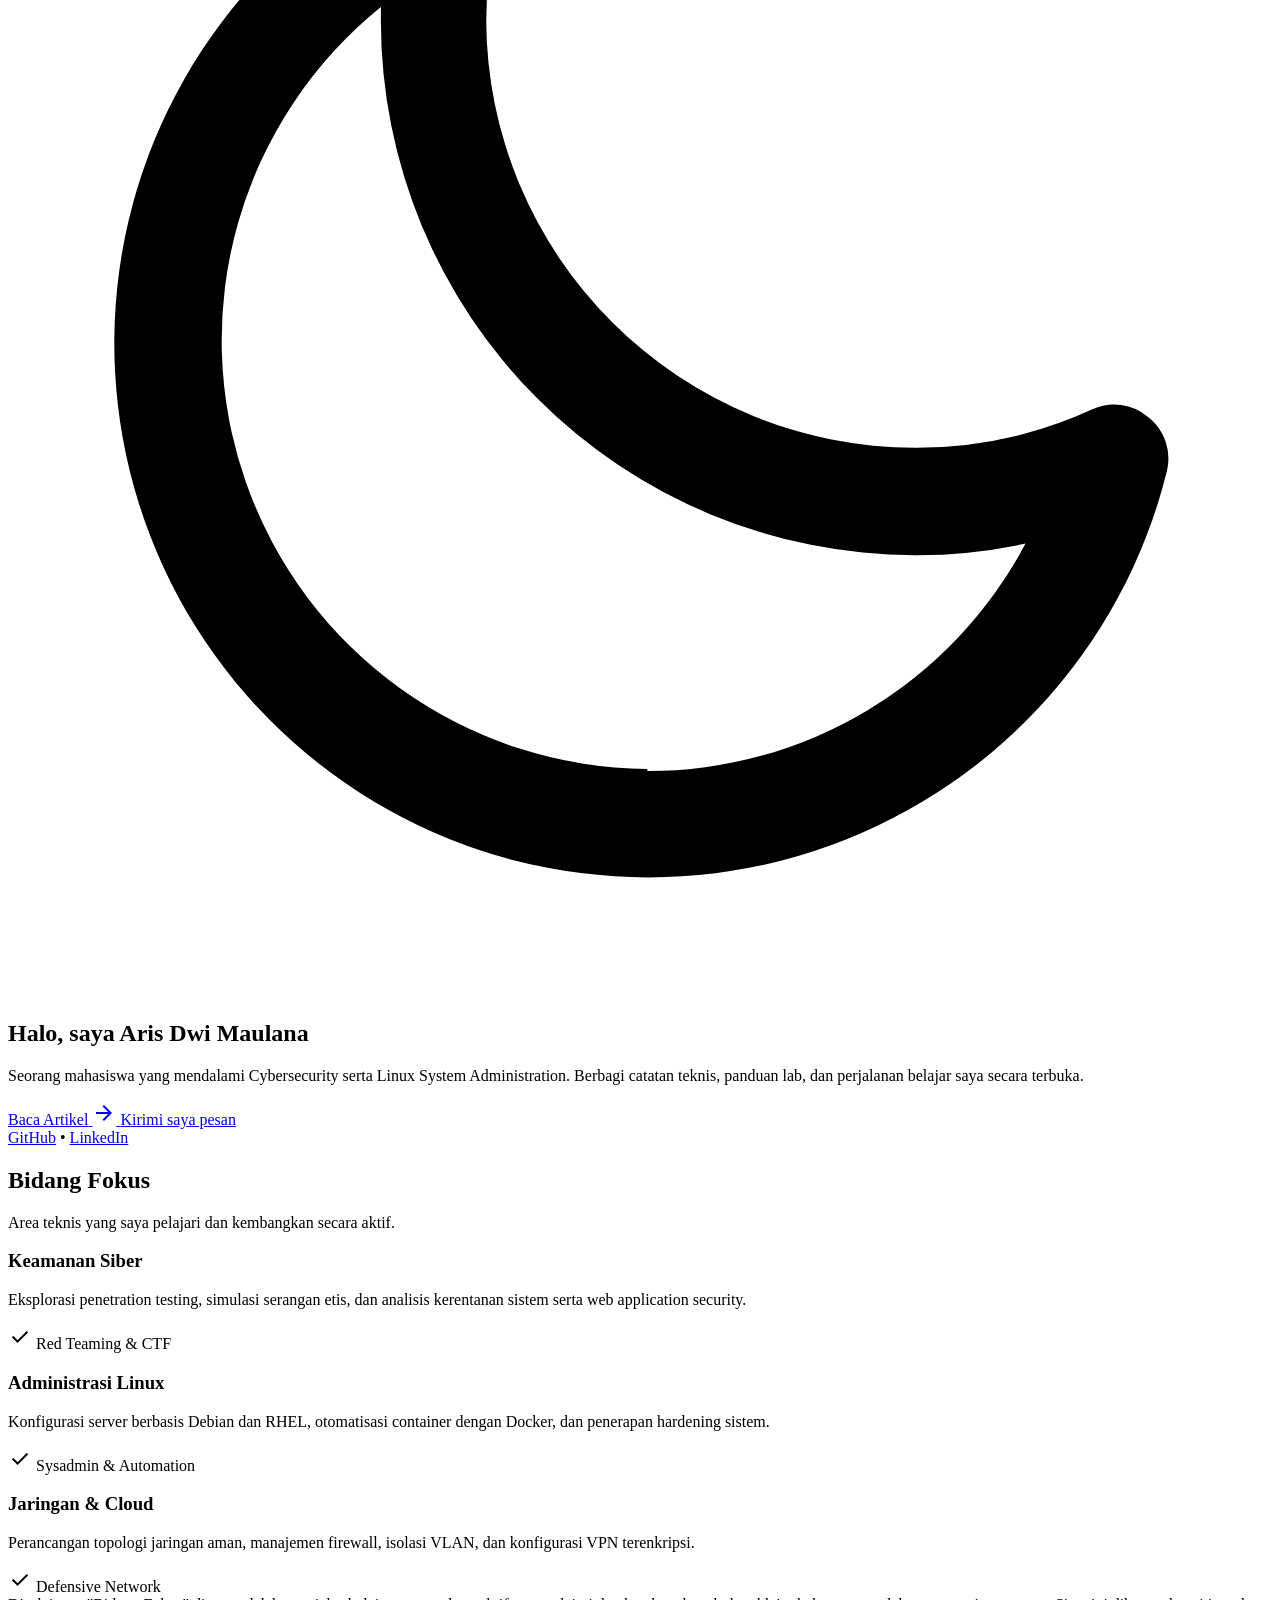
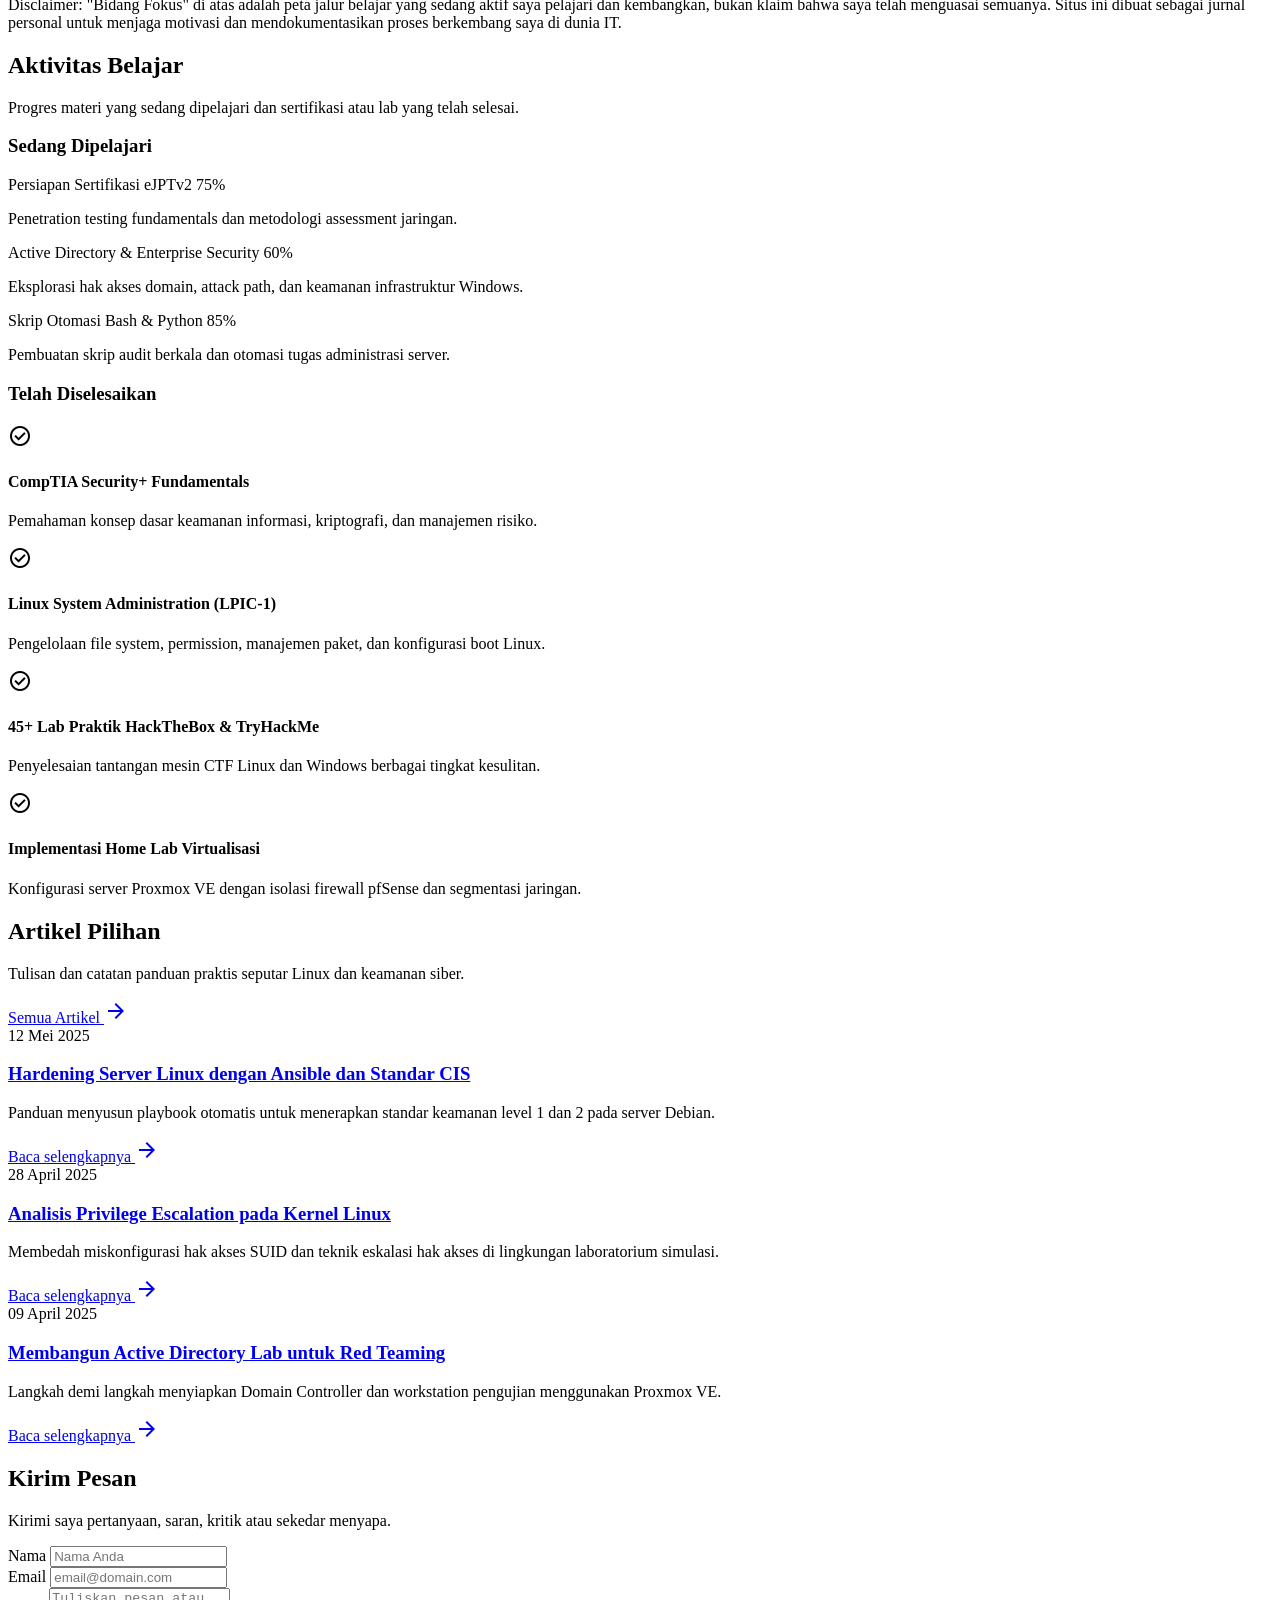
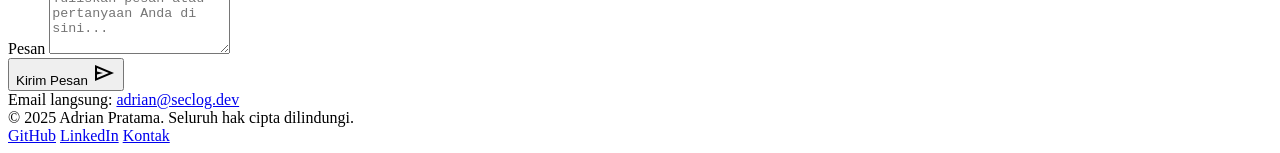
==== commit 8254eb4d: "mengembalikan repository ke 1 versi sebelumnya" ====
--- a/public/index.html
+++ b/public/index.html
@@ -465,11 +465,120 @@
             <span class="material-symbols-outlined text-sm">arrow_forward</span>
           </a>
         </div>
-        <div class="grid grid-cols-1 md:grid-cols-3 gap-5 sm:gap-6" id="featured-articles-grid">
-          <!-- Artikel dimuat secara dinamis oleh home.js dari PocketBase API -->
-          <div class="col-span-1 md:col-span-3 flex justify-center py-10">
-            <span class="loading loading-spinner loading-md text-primary"></span>
-          </div>
+        <div class="grid grid-cols-1 md:grid-cols-3 gap-5 sm:gap-6">
+          <article
+            class="bg-surface-container-low border border-outline-variant hover:border-primary transition-all duration-200 rounded p-5 sm:p-6 flex flex-col justify-between space-y-4 group"
+          >
+            <div class="space-y-3">
+              <span
+                class="text-xs sm:text-body-sm text-on-surface-variant font-mono"
+                >12 Mei 2025</span
+              >
+              <h3
+                class="text-base sm:text-headline-sm text-on-surface group-hover:text-primary transition-colors font-medium"
+              >
+                <a href="./articles/reading_article_clean_editorial_layout/"
+                  >Hardening Server Linux dengan Ansible dan Standar CIS</a
+                >
+              </h3>
+              <p
+                class="text-xs sm:text-body-md text-on-surface-variant leading-relaxed"
+              >
+                Panduan menyusun playbook otomatis untuk menerapkan standar
+                keamanan level 1 dan 2 pada server Debian.
+              </p>
+            </div>
+            <div
+              class="pt-4 border-t border-outline-variant flex items-center justify-between text-xs sm:text-body-sm"
+            >
+              <a
+                class="text-primary font-medium group-hover:underline inline-flex items-center gap-1"
+                href="./articles/reading_article_clean_editorial_layout/"
+              >
+                <span>Baca selengkapnya</span>
+                <span
+                  class="material-symbols-outlined text-primary text-sm group-hover:translate-x-1 transition-transform"
+                  >arrow_forward</span
+                >
+              </a>
+            </div>
+          </article>
+
+          <article
+            class="bg-surface-container-low border border-outline-variant hover:border-secondary transition-all duration-200 rounded p-5 sm:p-6 flex flex-col justify-between space-y-4 group"
+          >
+            <div class="space-y-3">
+              <span
+                class="text-xs sm:text-body-sm text-on-surface-variant font-mono"
+                >28 April 2025</span
+              >
+              <h3
+                class="text-base sm:text-headline-sm text-on-surface group-hover:text-secondary transition-colors font-medium"
+              >
+                <a href="./articles/reading_article_clean_editorial_layout/"
+                  >Analisis Privilege Escalation pada Kernel Linux</a
+                >
+              </h3>
+              <p
+                class="text-xs sm:text-body-md text-on-surface-variant leading-relaxed"
+              >
+                Membedah miskonfigurasi hak akses SUID dan teknik eskalasi hak
+                akses di lingkungan laboratorium simulasi.
+              </p>
+            </div>
+            <div
+              class="pt-4 border-t border-outline-variant flex items-center justify-between text-xs sm:text-body-sm"
+            >
+              <a
+                class="text-secondary font-medium group-hover:underline inline-flex items-center gap-1"
+                href="./articles/reading_article_clean_editorial_layout/"
+              >
+                <span>Baca selengkapnya</span>
+                <span
+                  class="material-symbols-outlined text-secondary text-sm group-hover:translate-x-1 transition-transform"
+                  >arrow_forward</span
+                >
+              </a>
+            </div>
+          </article>
+
+          <article
+            class="bg-surface-container-low border border-outline-variant hover:border-tertiary transition-all duration-200 rounded p-5 sm:p-6 flex flex-col justify-between space-y-4 group"
+          >
+            <div class="space-y-3">
+              <span
+                class="text-xs sm:text-body-sm text-on-surface-variant font-mono"
+                >09 April 2025</span
+              >
+              <h3
+                class="text-base sm:text-headline-sm text-on-surface group-hover:text-tertiary transition-colors font-medium"
+              >
+                <a href="./articles/reading_article_clean_editorial_layout/"
+                  >Membangun Active Directory Lab untuk Red Teaming</a
+                >
+              </h3>
+              <p
+                class="text-xs sm:text-body-md text-on-surface-variant leading-relaxed"
+              >
+                Langkah demi langkah menyiapkan Domain Controller dan
+                workstation pengujian menggunakan Proxmox VE.
+              </p>
+            </div>
+            <div
+              class="pt-4 border-t border-outline-variant flex items-center justify-between text-xs sm:text-body-sm"
+            >
+              <a
+                class="text-tertiary font-medium group-hover:underline inline-flex items-center gap-1"
+                href="./articles/reading_article_clean_editorial_layout/"
+              >
+                <span>Baca selengkapnya</span>
+                <span
+                  class="material-symbols-outlined text-tertiary text-sm group-hover:translate-x-1 transition-transform"
+                  >arrow_forward</span
+                >
+              </a>
+            </div>
+          </article>
         </div>
       </section>
 
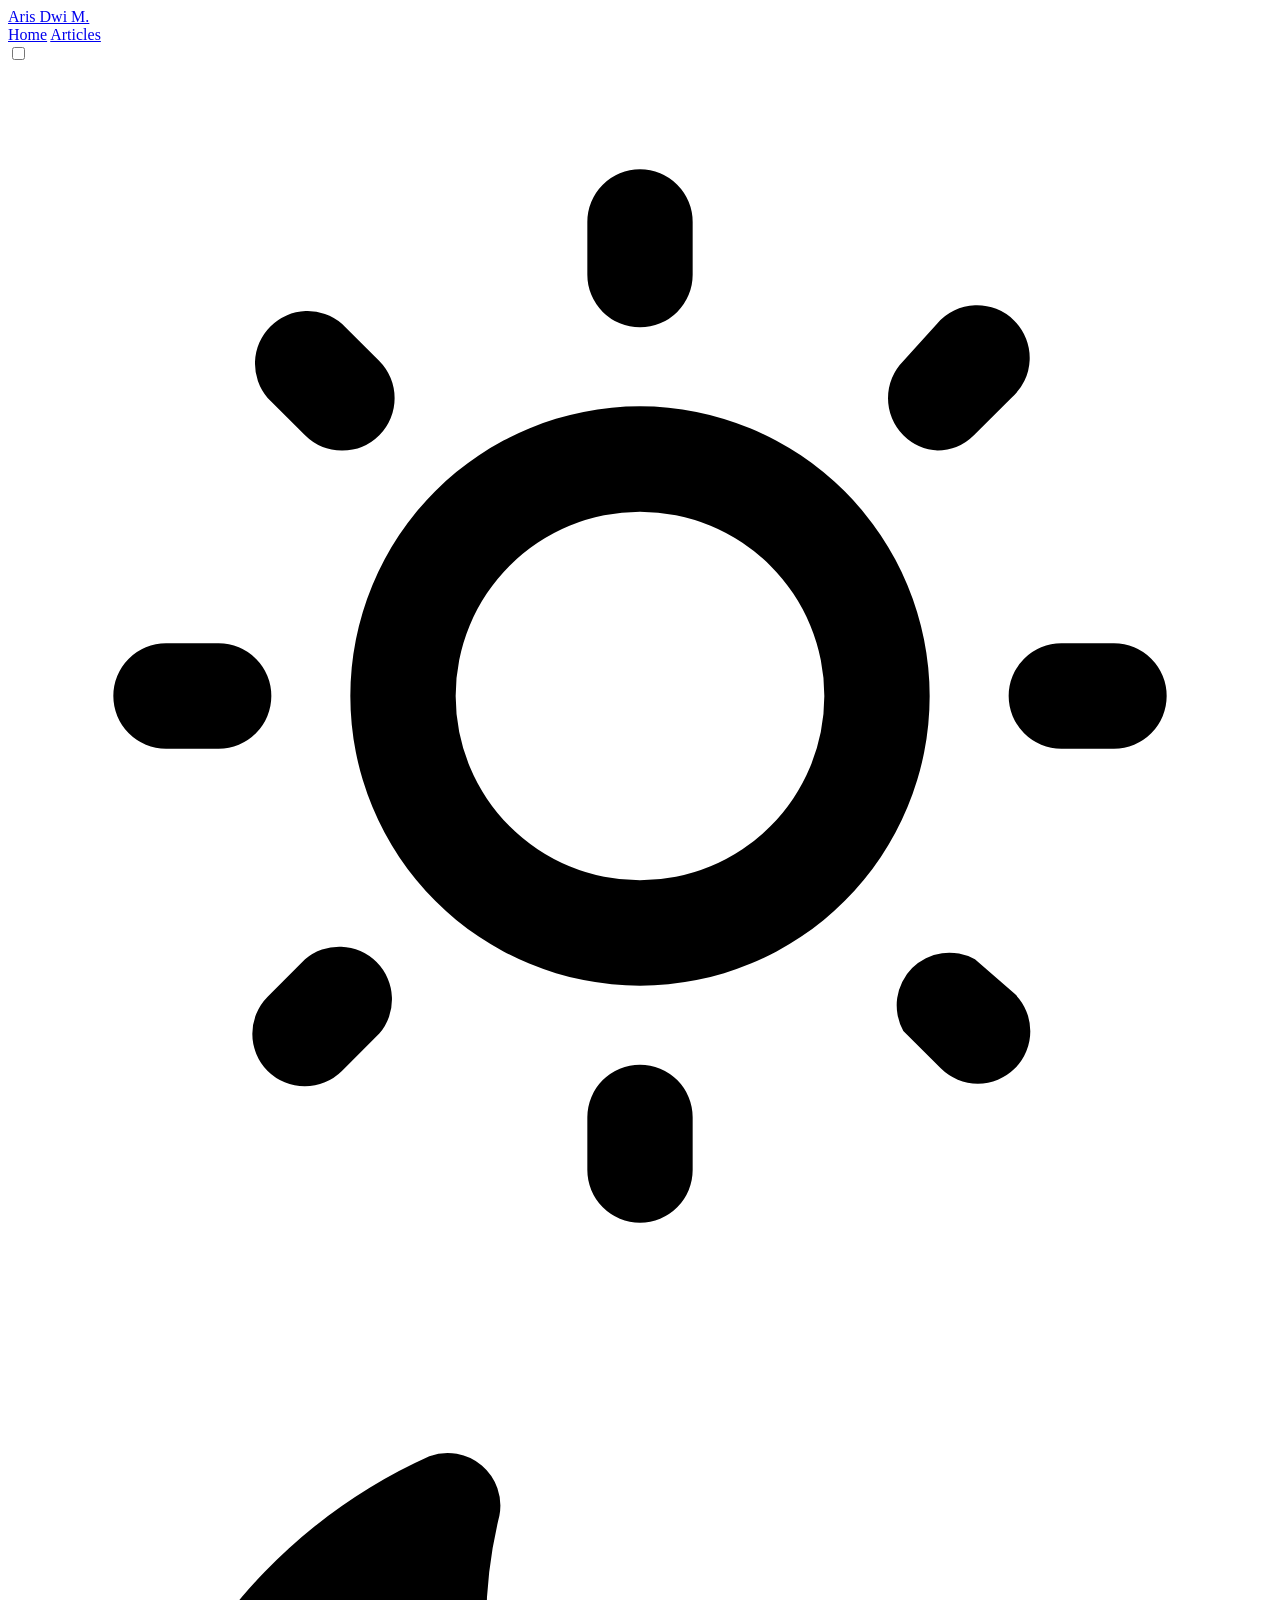
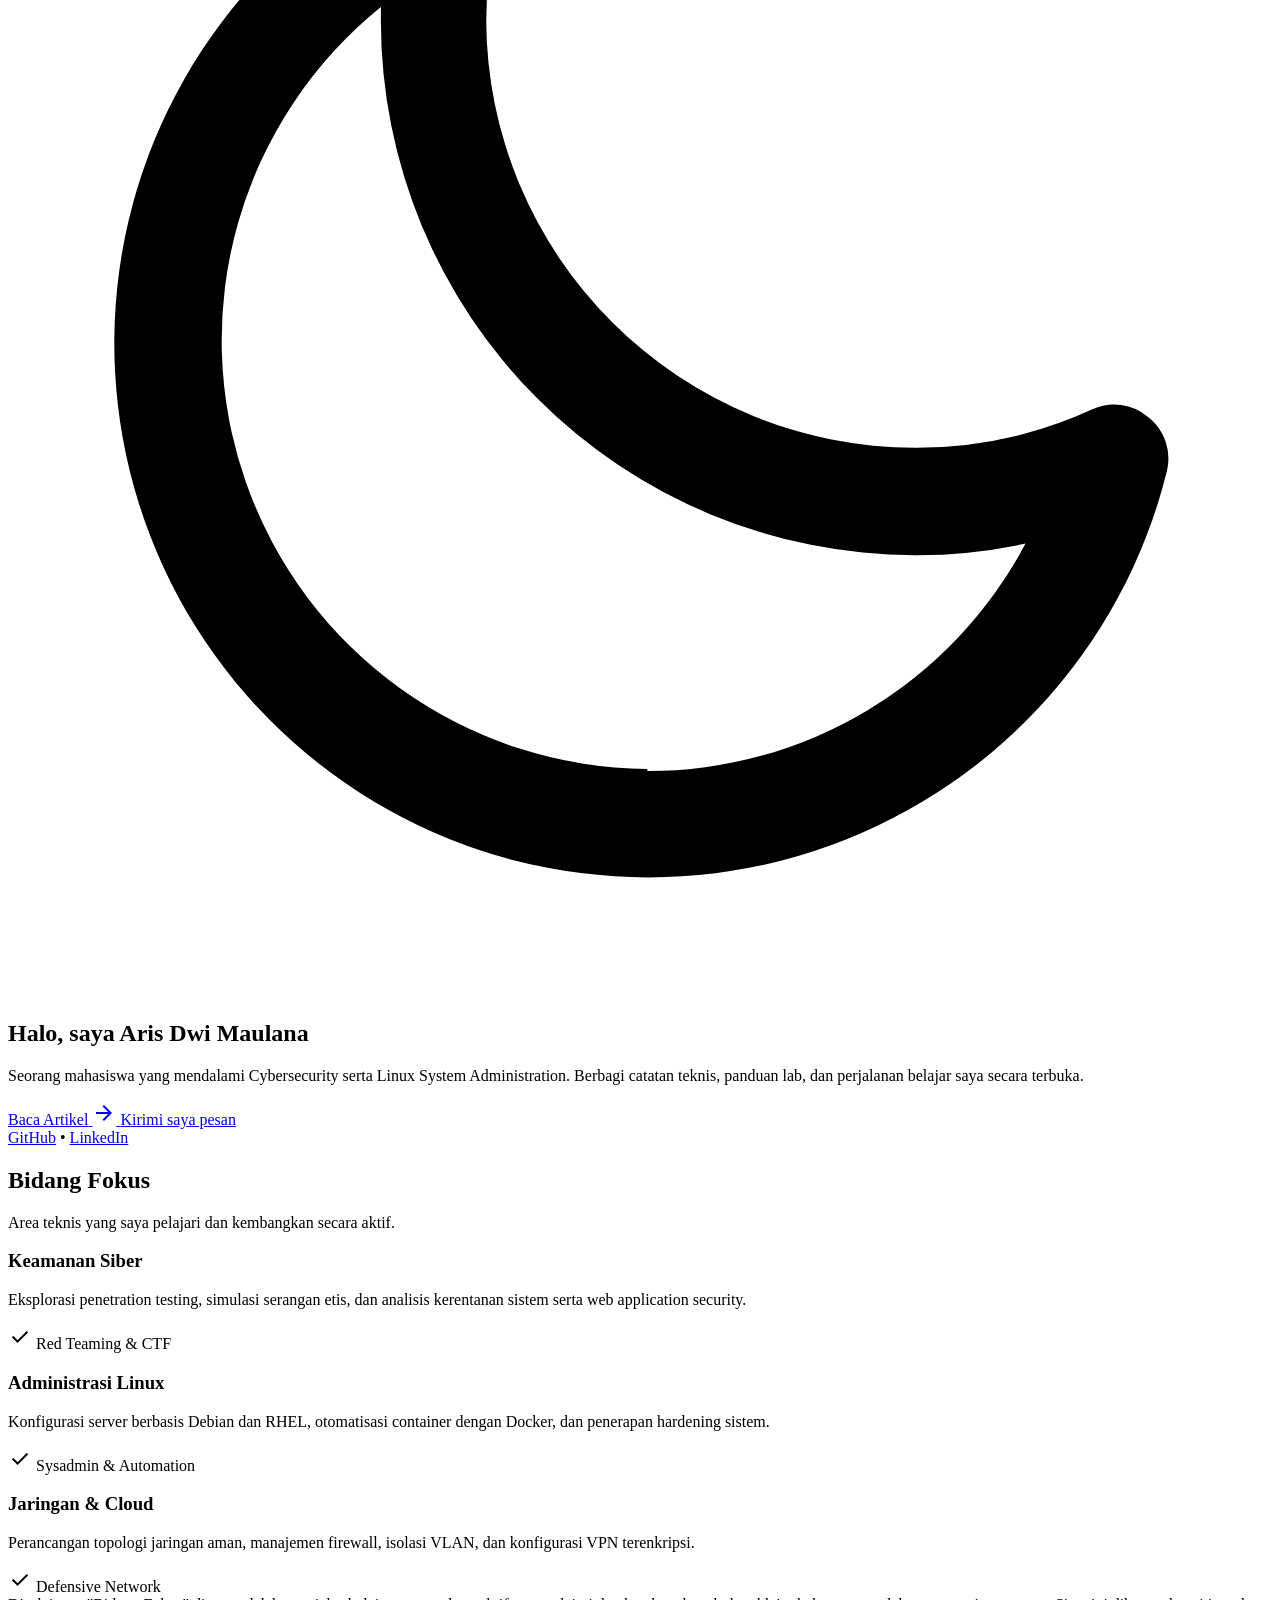
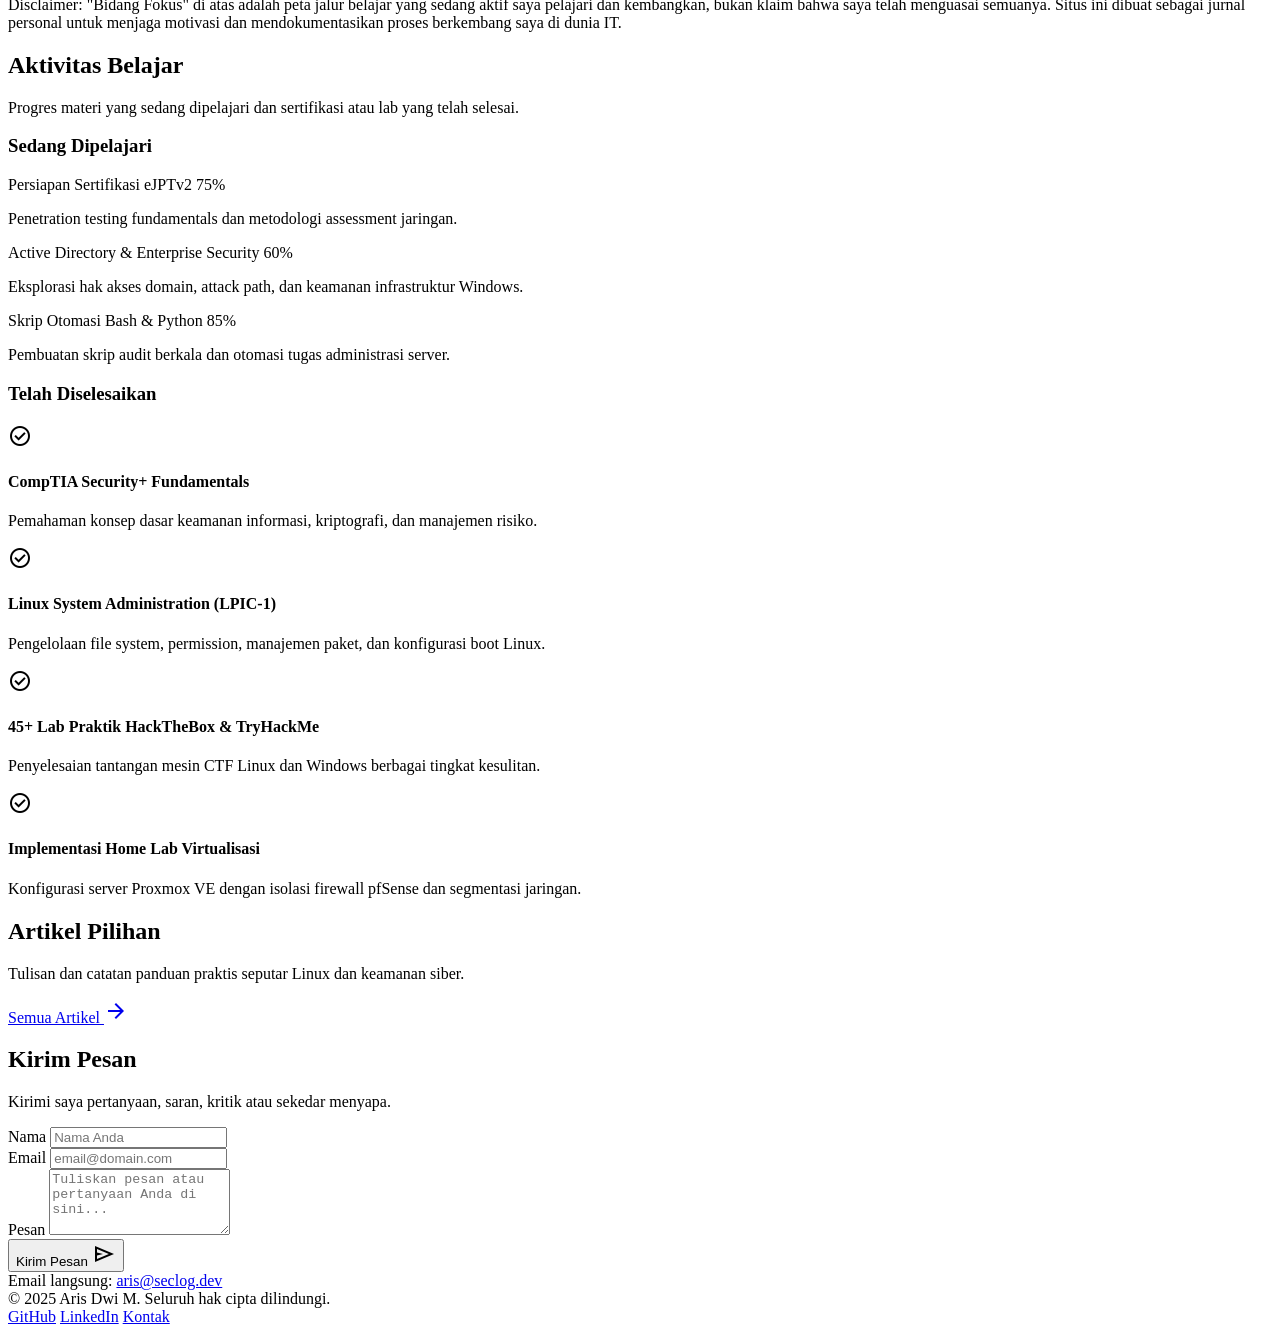
==== commit 09528701: "membuat integrasi antara halaman utama dan halaman articles dengan database agar data articles langs" ====
--- a/public/index.html
+++ b/public/index.html
@@ -465,121 +465,7 @@
             <span class="material-symbols-outlined text-sm">arrow_forward</span>
           </a>
         </div>
-        <div class="grid grid-cols-1 md:grid-cols-3 gap-5 sm:gap-6">
-          <article
-            class="bg-surface-container-low border border-outline-variant hover:border-primary transition-all duration-200 rounded p-5 sm:p-6 flex flex-col justify-between space-y-4 group"
-          >
-            <div class="space-y-3">
-              <span
-                class="text-xs sm:text-body-sm text-on-surface-variant font-mono"
-                >12 Mei 2025</span
-              >
-              <h3
-                class="text-base sm:text-headline-sm text-on-surface group-hover:text-primary transition-colors font-medium"
-              >
-                <a href="./articles/reading_article_clean_editorial_layout/"
-                  >Hardening Server Linux dengan Ansible dan Standar CIS</a
-                >
-              </h3>
-              <p
-                class="text-xs sm:text-body-md text-on-surface-variant leading-relaxed"
-              >
-                Panduan menyusun playbook otomatis untuk menerapkan standar
-                keamanan level 1 dan 2 pada server Debian.
-              </p>
-            </div>
-            <div
-              class="pt-4 border-t border-outline-variant flex items-center justify-between text-xs sm:text-body-sm"
-            >
-              <a
-                class="text-primary font-medium group-hover:underline inline-flex items-center gap-1"
-                href="./articles/reading_article_clean_editorial_layout/"
-              >
-                <span>Baca selengkapnya</span>
-                <span
-                  class="material-symbols-outlined text-primary text-sm group-hover:translate-x-1 transition-transform"
-                  >arrow_forward</span
-                >
-              </a>
-            </div>
-          </article>
-
-          <article
-            class="bg-surface-container-low border border-outline-variant hover:border-secondary transition-all duration-200 rounded p-5 sm:p-6 flex flex-col justify-between space-y-4 group"
-          >
-            <div class="space-y-3">
-              <span
-                class="text-xs sm:text-body-sm text-on-surface-variant font-mono"
-                >28 April 2025</span
-              >
-              <h3
-                class="text-base sm:text-headline-sm text-on-surface group-hover:text-secondary transition-colors font-medium"
-              >
-                <a href="./articles/reading_article_clean_editorial_layout/"
-                  >Analisis Privilege Escalation pada Kernel Linux</a
-                >
-              </h3>
-              <p
-                class="text-xs sm:text-body-md text-on-surface-variant leading-relaxed"
-              >
-                Membedah miskonfigurasi hak akses SUID dan teknik eskalasi hak
-                akses di lingkungan laboratorium simulasi.
-              </p>
-            </div>
-            <div
-              class="pt-4 border-t border-outline-variant flex items-center justify-between text-xs sm:text-body-sm"
-            >
-              <a
-                class="text-secondary font-medium group-hover:underline inline-flex items-center gap-1"
-                href="./articles/reading_article_clean_editorial_layout/"
-              >
-                <span>Baca selengkapnya</span>
-                <span
-                  class="material-symbols-outlined text-secondary text-sm group-hover:translate-x-1 transition-transform"
-                  >arrow_forward</span
-                >
-              </a>
-            </div>
-          </article>
-
-          <article
-            class="bg-surface-container-low border border-outline-variant hover:border-tertiary transition-all duration-200 rounded p-5 sm:p-6 flex flex-col justify-between space-y-4 group"
-          >
-            <div class="space-y-3">
-              <span
-                class="text-xs sm:text-body-sm text-on-surface-variant font-mono"
-                >09 April 2025</span
-              >
-              <h3
-                class="text-base sm:text-headline-sm text-on-surface group-hover:text-tertiary transition-colors font-medium"
-              >
-                <a href="./articles/reading_article_clean_editorial_layout/"
-                  >Membangun Active Directory Lab untuk Red Teaming</a
-                >
-              </h3>
-              <p
-                class="text-xs sm:text-body-md text-on-surface-variant leading-relaxed"
-              >
-                Langkah demi langkah menyiapkan Domain Controller dan
-                workstation pengujian menggunakan Proxmox VE.
-              </p>
-            </div>
-            <div
-              class="pt-4 border-t border-outline-variant flex items-center justify-between text-xs sm:text-body-sm"
-            >
-              <a
-                class="text-tertiary font-medium group-hover:underline inline-flex items-center gap-1"
-                href="./articles/reading_article_clean_editorial_layout/"
-              >
-                <span>Baca selengkapnya</span>
-                <span
-                  class="material-symbols-outlined text-tertiary text-sm group-hover:translate-x-1 transition-transform"
-                  >arrow_forward</span
-                >
-              </a>
-            </div>
-          </article>
-        </div>
+        <div class="grid grid-cols-1 md:grid-cols-3 gap-5 sm:gap-6" id="cardBody"></div>
       </section>
 
       <!-- 5. Direct Email Contact Section -->
@@ -658,8 +544,8 @@
                 Email langsung:
                 <a
                   class="text-primary hover:underline font-mono"
-                  href="mailto:adrian@seclog.dev"
-                  >adrian@seclog.dev</a
+                  href="mailto:aris@seclog.dev"
+                  >aris@seclog.dev</a
                 >
               </div>
             </div>
@@ -675,7 +561,7 @@
       <div
         class="flex flex-col sm:flex-row justify-between items-center w-full px-4 sm:px-6 py-6 max-w-7xl mx-auto gap-4 text-xs sm:text-body-sm text-on-surface-variant font-mono text-center sm:text-left"
       >
-        <div>© 2025 Adrian Pratama. Seluruh hak cipta dilindungi.</div>
+        <div>© 2025 Aris Dwi M. Seluruh hak cipta dilindungi.</div>
         <div class="flex items-center gap-4 sm:gap-6">
           <a
             class="hover:text-primary transition-colors"
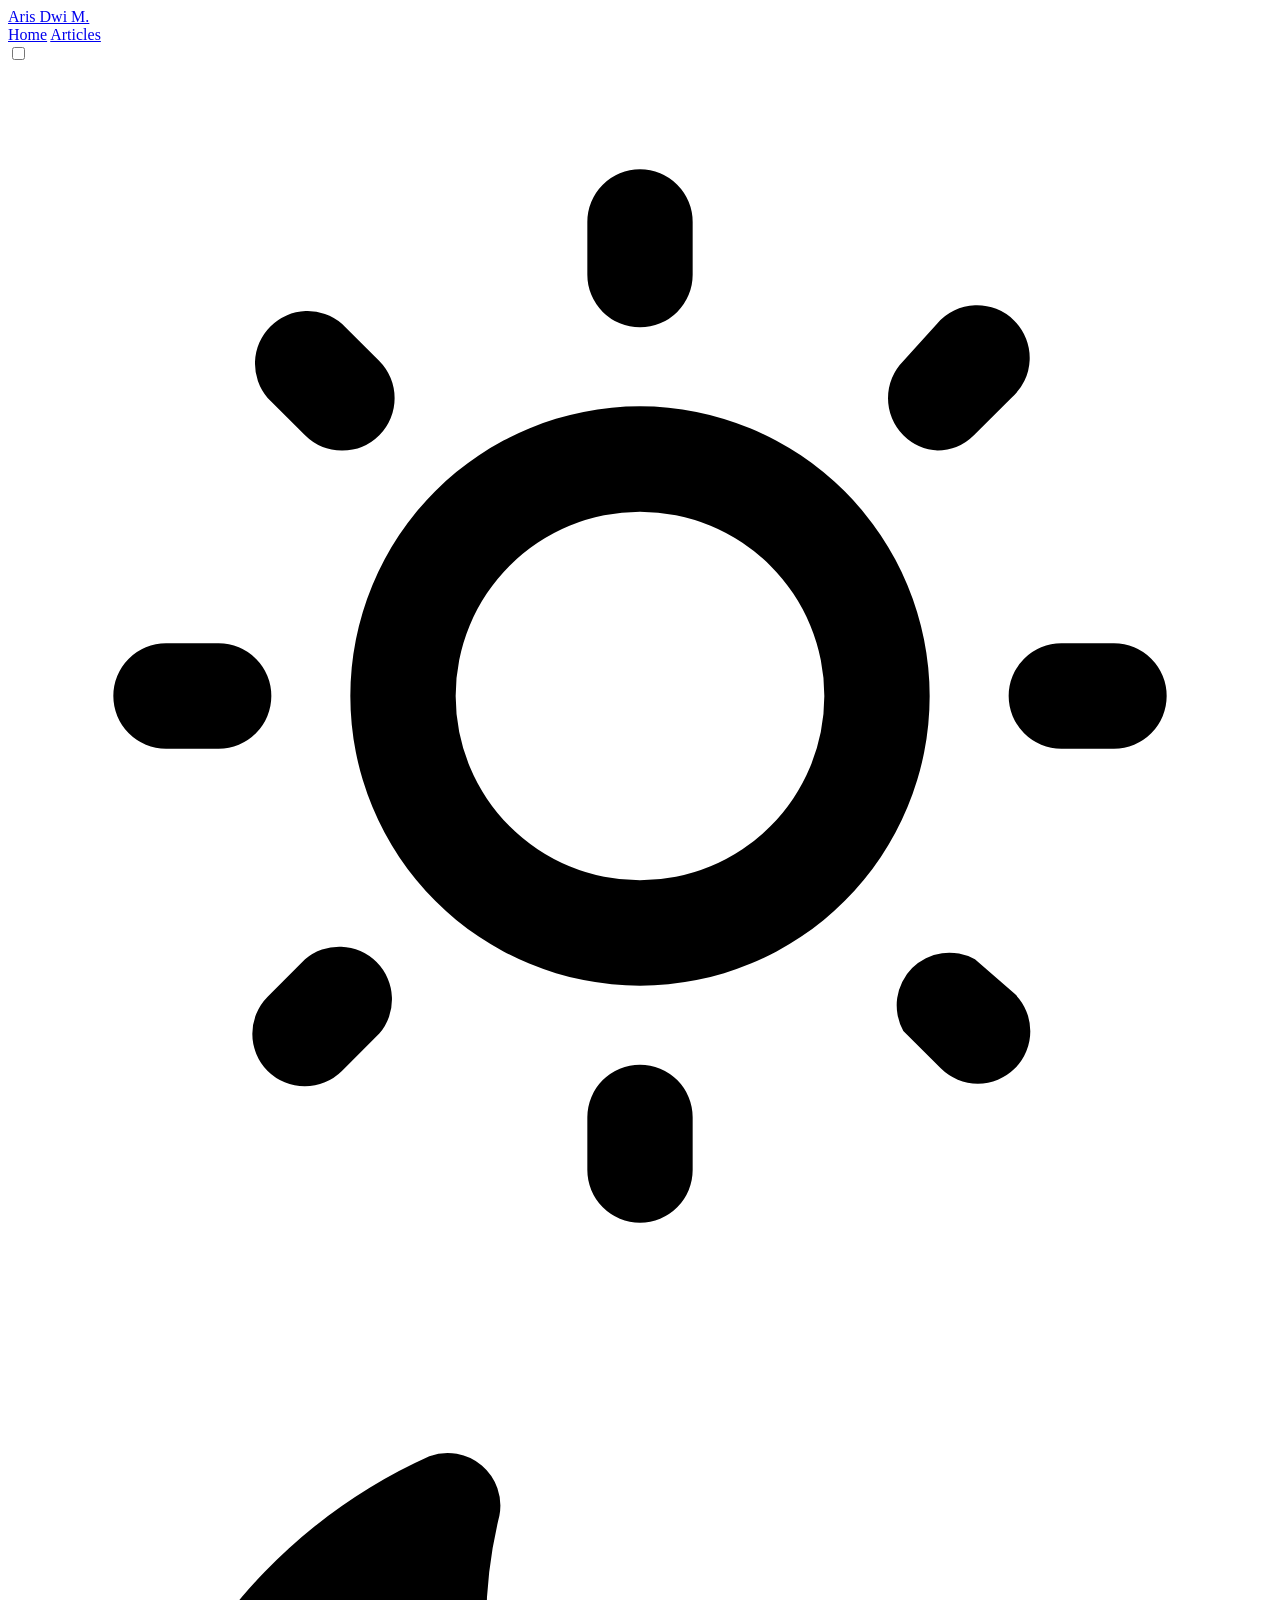
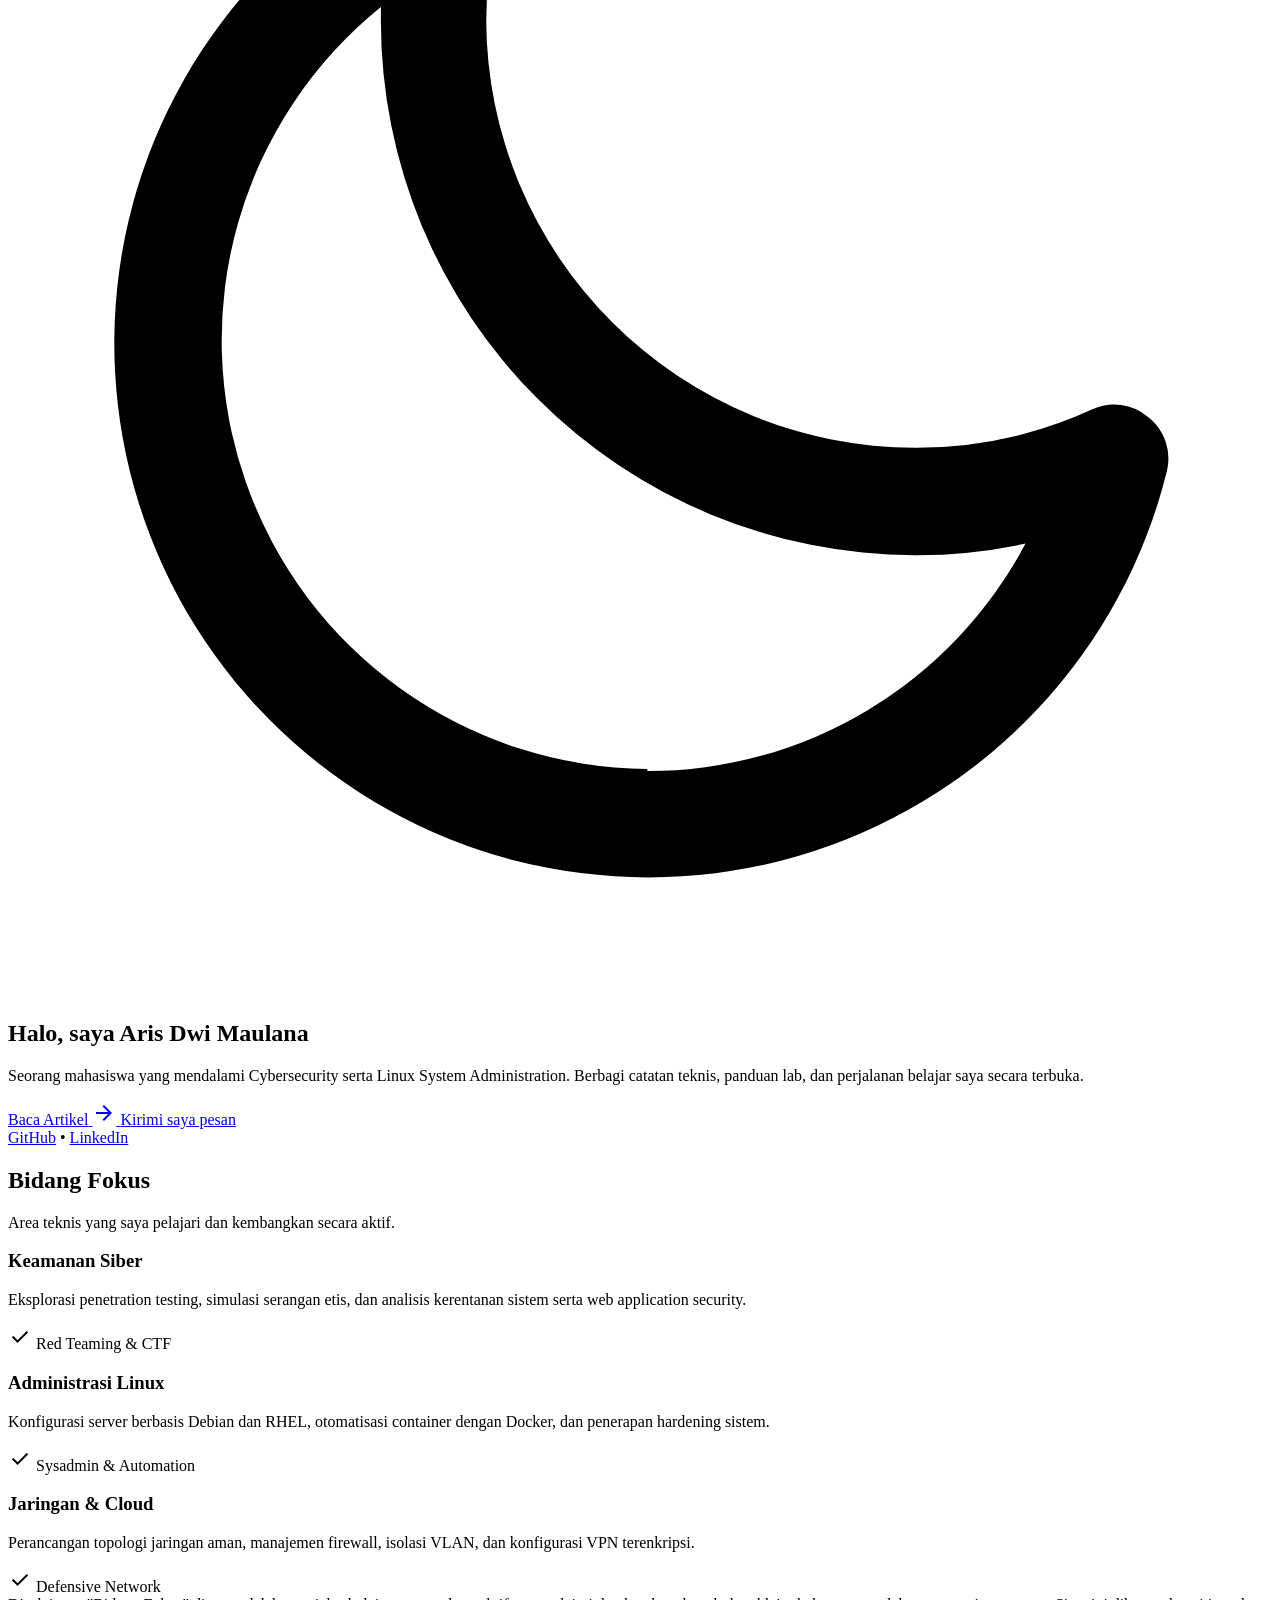
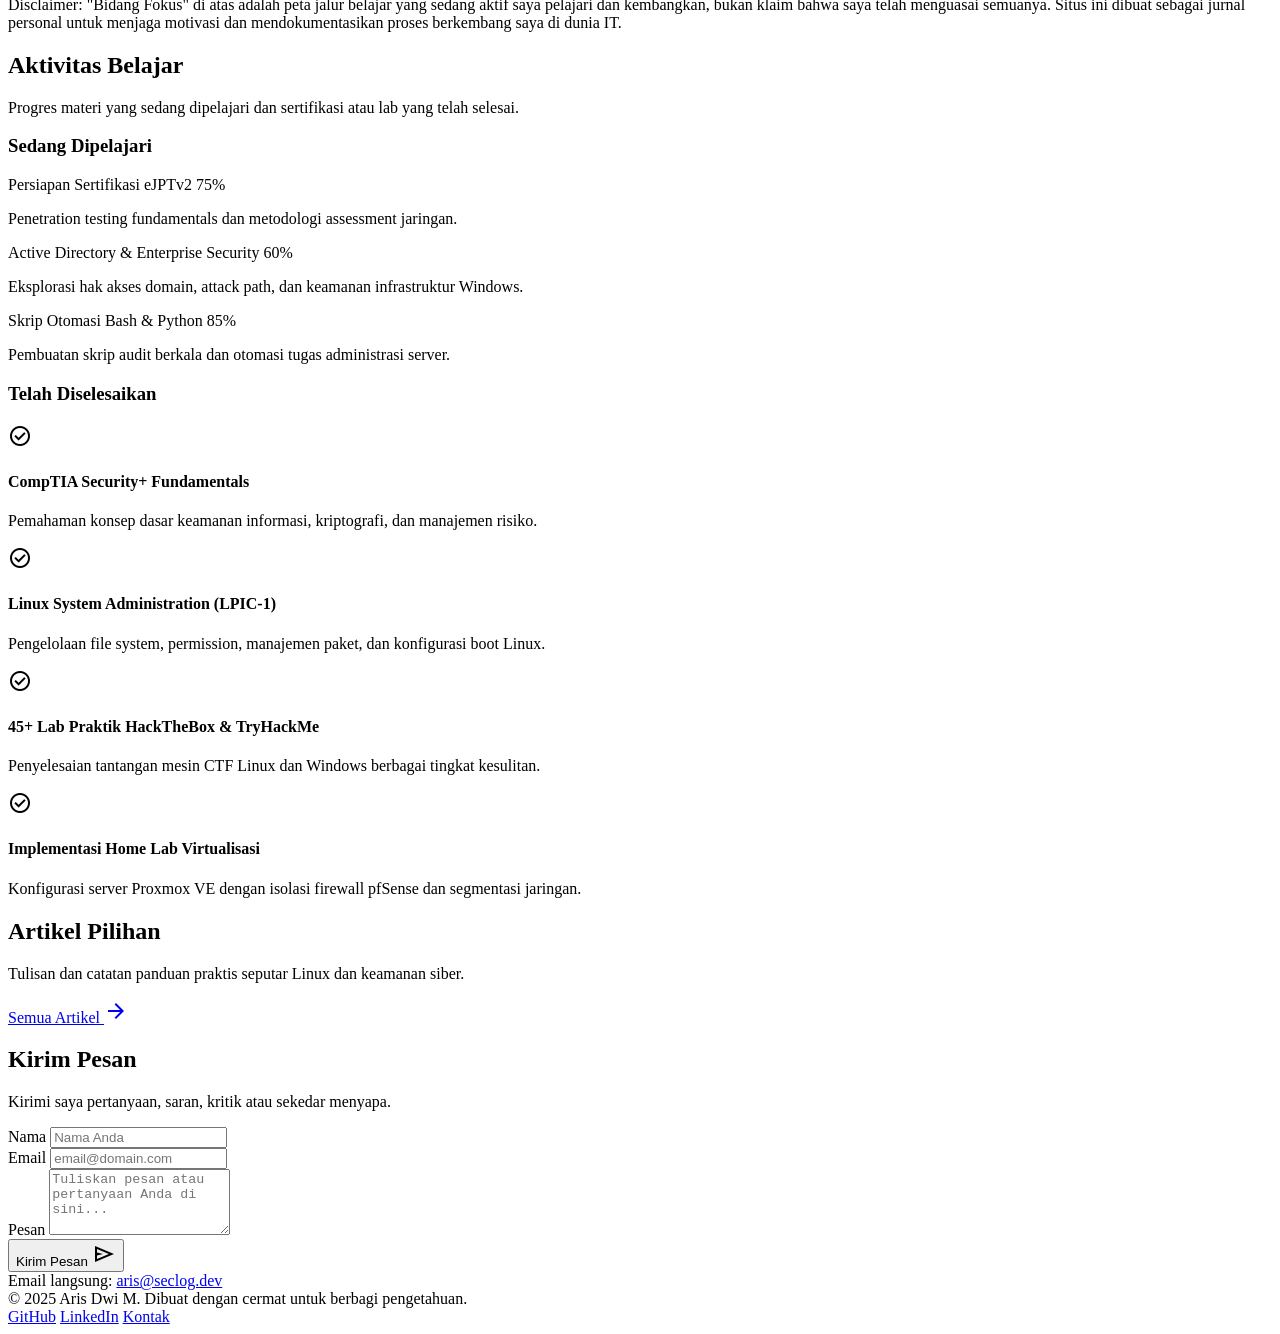
==== commit 73bb10c6: "mengubah beberapa tema warna" ====
--- a/public/index.html
+++ b/public/index.html
@@ -3,7 +3,7 @@
   <head>
     <meta charset="utf-8" />
     <meta content="width=device-width, initial-scale=1.0" name="viewport" />
-    <title>Adrian | SecLog - Cybersecurity &amp; Sysadmin Portfolio</title>
+    <title>Aris | Cybersecurity & Sysadmin Portofolio</title>
 
     <!-- Fonts -->
     <link href="https://fonts.googleapis.com" rel="preconnect" />
@@ -15,7 +15,7 @@
 
     <!-- Compiled Tailwind CSS + DaisyUI -->
     <link rel="stylesheet" href="./output.css" />
-    <script src="./home.js" defer></script>
+    <script src="js/home.js" defer></script>
   </head>
   <body
     class="bg-surface text-on-surface antialiased selection:bg-primary-container selection:text-on-primary-container min-h-screen flex flex-col font-body-md transition-colors duration-200"
@@ -31,9 +31,6 @@
           class="text-sm sm:text-body-lg font-medium text-on-surface hover:text-primary transition-colors flex items-center gap-2 font-mono shrink-0"
           href="./index.html"
         >
-          <span
-            class="inline-block w-2 h-2 rounded-full bg-primary animate-pulse"
-          ></span>
           Aris Dwi M.
         </a>
 
@@ -561,7 +558,7 @@
       <div
         class="flex flex-col sm:flex-row justify-between items-center w-full px-4 sm:px-6 py-6 max-w-7xl mx-auto gap-4 text-xs sm:text-body-sm text-on-surface-variant font-mono text-center sm:text-left"
       >
-        <div>© 2025 Aris Dwi M. Seluruh hak cipta dilindungi.</div>
+        <div>© 2025 Aris Dwi M. Dibuat dengan cermat untuk berbagi pengetahuan.</div>
         <div class="flex items-center gap-4 sm:gap-6">
           <a
             class="hover:text-primary transition-colors"
